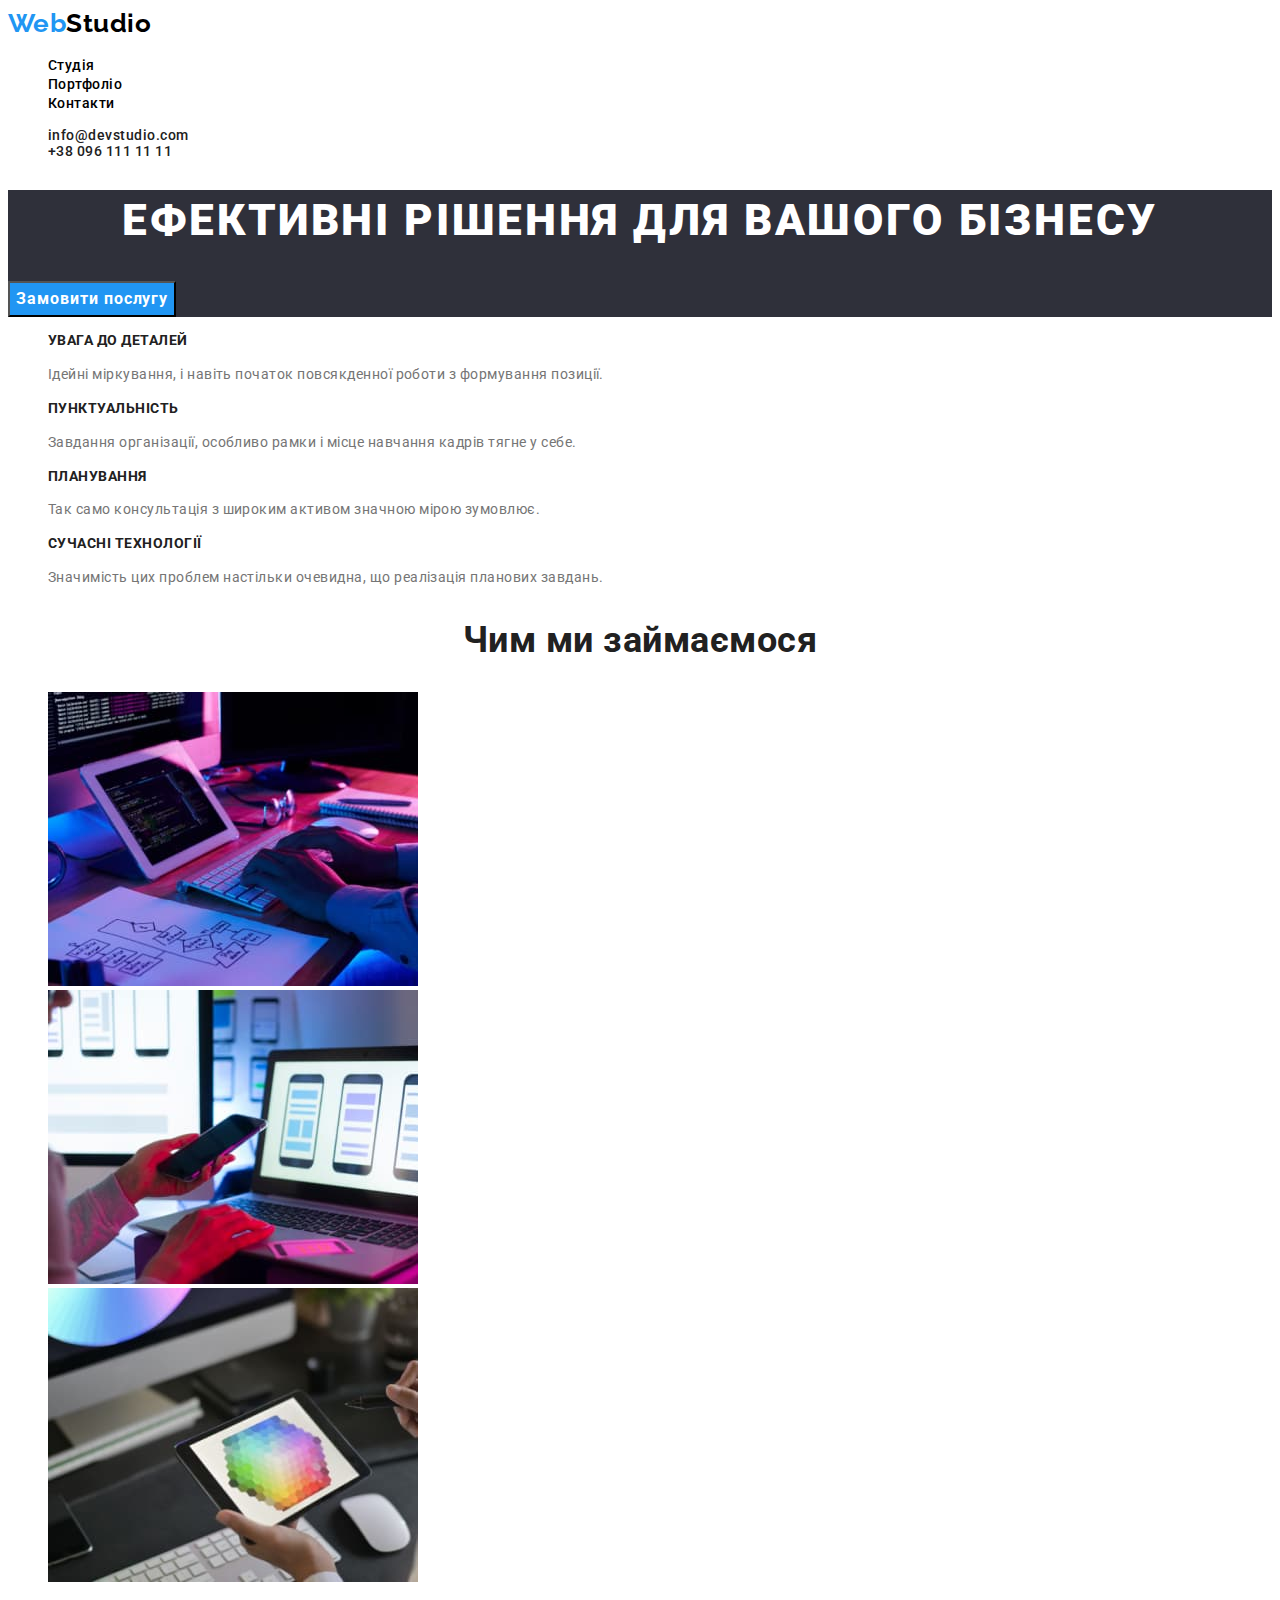
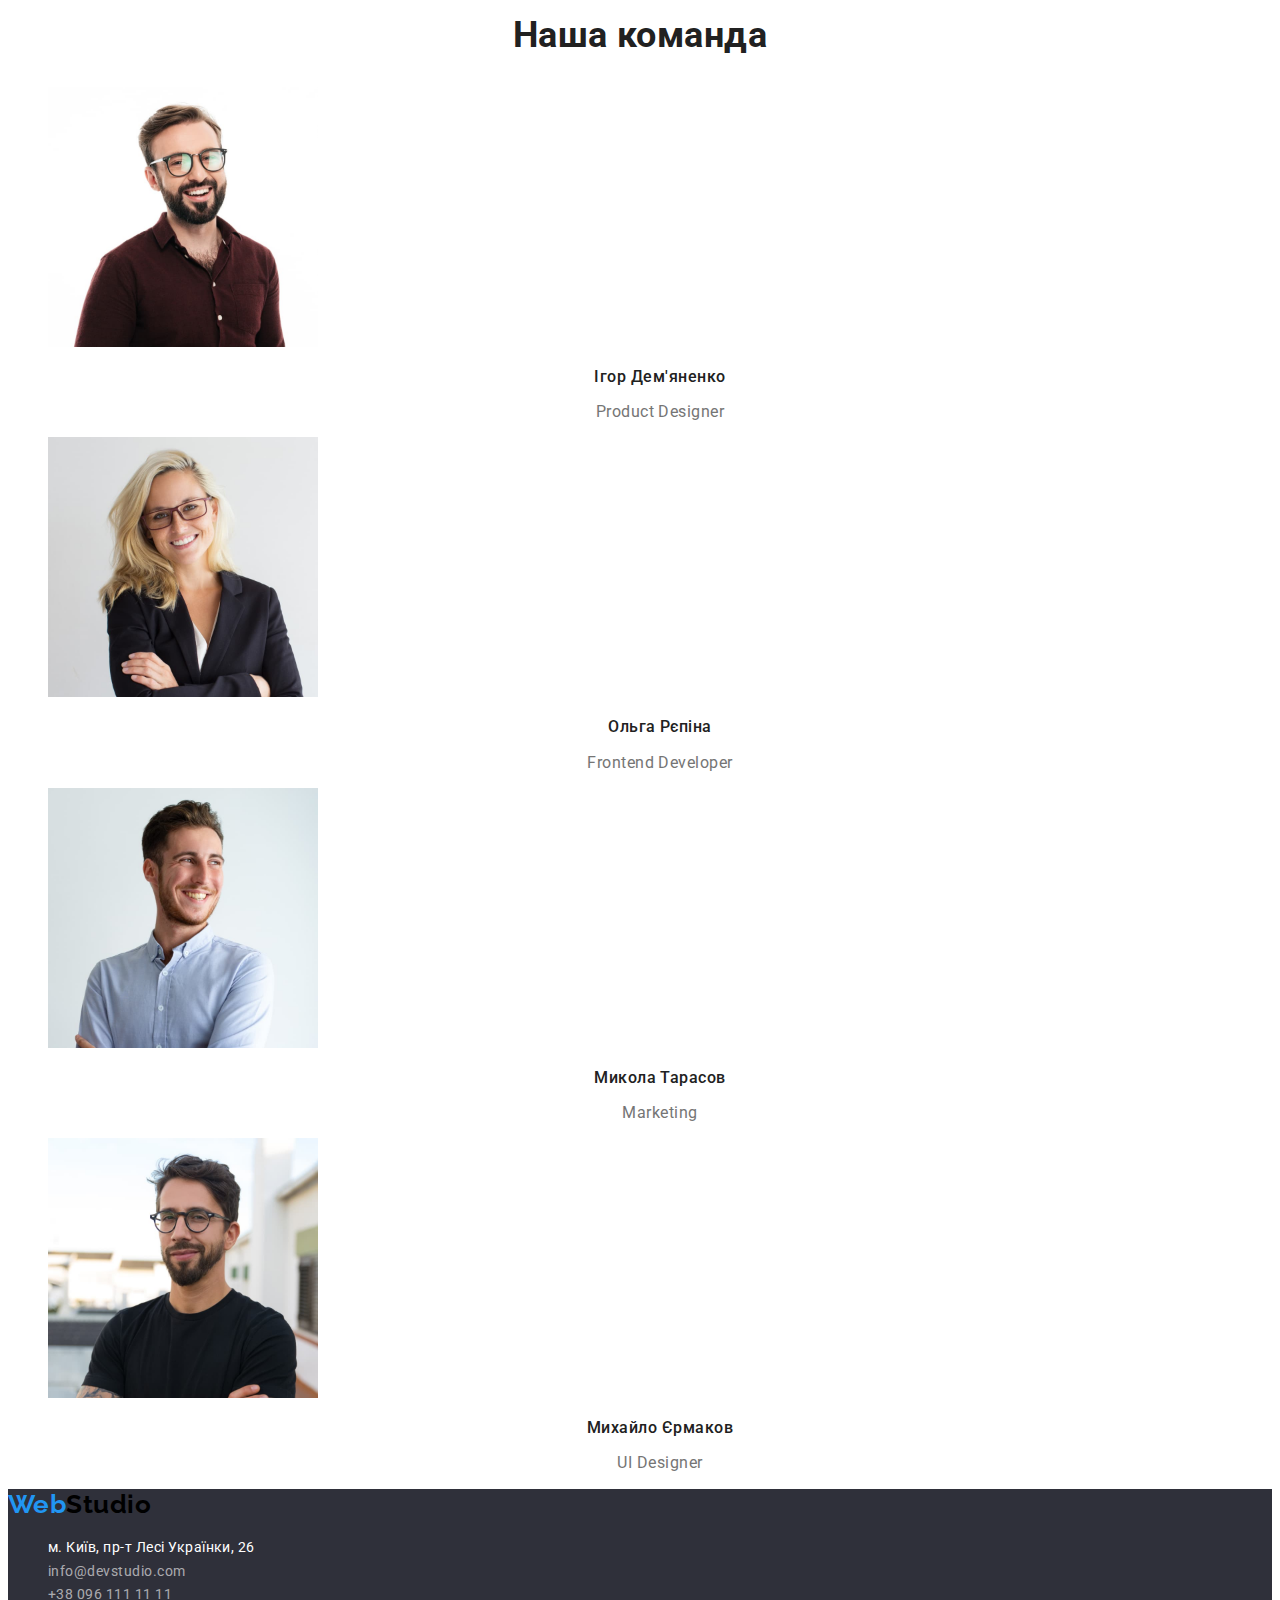
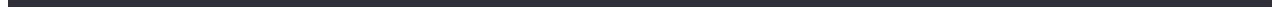
==== index.html @ ead4e6d6 "redaguvav css" ====
<!DOCTYPE html>
<html lang="en">

<head>
  <meta charset="UTF-8" />
  <meta http-equiv="X-UA-Compatible" content="IE=edge" />
  <meta name="viewport" content="width=device-width, initial-scale=1.0" />
  <title>студія</title>
  <link rel="stylesheet" href="styles/styles.css">
  <link href="https://fonts.googleapis.com/css2?family=Raleway:wght@700&family=Roboto:wght@400;500;700;900&display=swap" rel="stylesheet">
</head>

<body>
  <!-- header-->
  <header class="header">
    <a class="Logo" href="index.html"><span class="logospan">Web</span>Studio</a>
    <nav>
      <ul class="nav-list list">
        <li class="link"><a href="#" class="nav-knopky">Студія</a></li>
        <li class="link"><a href="portfolio.html" class="nav-knopky">Портфоліо</a></li>
        <li class="link"><a href="#" class="nav-knopky">Контакти</a></li>
      </ul>
    </nav>
    <ul class="communication list">
      <li ><a href="mailto:info@devstudio.com" class="communication">info@devstudio.com</a></li>
      <li ><a href="tel:+380961111111" class="communication">+38 096 111 11 11</a></li>
    </ul>
  </header>

  <main>
    <!-- hero -->
    <section class="main">
      <h1 class="title">Ефективні рішення для вашого бізнесу</h1>
      <button class="btn-order" type="button">Замовити послугу</button>
    </section>
    <!-- advantage firm-->
    <section class="advantage-section">
      <h2 class="advantage-title">Переваги фірми</h2>
      <ul class="advantage-list list">
        <li>
          <h3 class="advantage-tit">УВАГА ДО ДЕТАЛЕЙ</h3>
          <p class="advantage-text">
            Ідейні міркування, і навіть початок повсякденної роботи з
            формування позиції.
          </p>
        </li>
        <li>
          <h3 class="advantage-tit">ПУНКТУАЛЬНІСТЬ</h3>
          <p class="advantage-text">
            Завдання організації, особливо рамки і місце навчання кадрів тягне
            у себе.
          </p>
        </li>
        <li>
          <h3 class="advantage-tit">ПЛАНУВАННЯ</h3>
          <p class="advantage-text">
            Так само консультація з широким активом значною мірою зумовлює.
          </p>
        </li>
        <li>
          <h3 class="advantage-tit">СУЧАСНІ ТЕХНОЛОГІЇ</h3>
          <p class="advantage-text">
            Значимість цих проблем настільки очевидна, що реалізація планових
            завдань.
          </p>
        </li>
      </ul>
    </section>
    <!-- Whot working -->
    <section class="working-section">
      <h2 class="title-section">Чим ми займаємося</h2>
      <ul class="working-list list">
        <li>
          <img src="./images/box1.jpg" alt="Набор коду на ПК" width="370" />
        </li>
        <li>
          <img src="./images/box2.jpg" alt="Телефон в рукі" width="370" />
        </li>
        <li>
          <img src="./images/box3.jpg" alt="Вибор колору на планшеті" width="370" />
        </li>
      </ul>
    </section>
    <!-- Our team -->
    <section class="team-section">
      <h2 class="title-section">Наша команда</h2>
      <ul class="team-list list">
        <li>
          <img src="images/ihor.jpg" alt="працівник Ігор" width="270" />
          <h3 class="team-title-name">Ігор Дем'яненко</h3>
          <p class="team-post">Product Designer</p>
        </li>
        <li>
          <img src="images/olha.jpg" alt="працівник Ольга" width="270" />
          <h3 class="team-title-name">Ольга Рєпіна</h3>
          <p class="team-post">Frontend Developer</p>
        </li>
        <li>
          <img src="images/mykola.jpg" alt="працівник Микола" width="270" />
          <h3 class="team-title-name">Микола Тарасов</h3>
          <p class="team-post">Marketing</p>
        </li>
        <li>
          <img src="images/mykhailo.jpg" alt="працівник Михайло" width="270" />
          <h3 class="team-title-name">Михайло Єрмаков</h3>
          <p class="team-post">UI Designer</p>
        </li>
      </ul>
    </section>
  </main>
  <!-- footer -->
  <footer class="footer">
    <a class="Logo" href="index.html"><span class="logospan">Web</span>Studio</a>

    <address>
      <ul class="address-list list">
        <li>
          <a class="Address-link" href="https://goo.gl/maps/K1UanMXqAidAnJSs7" target="_blank" rel="noopener noreferrer nofollow">
            м. Київ, пр-т Лесі Українки, 26</a>
        </li>
        <li >
          <a href="mailto:info@devstudio.com" target="_blank" class="communication-footer">info@devstudio.com</a>
        </li>
        <li ><a href="tel:+380961111111" class="communication-footer">+38 096 111 11 11</a></li>
      </ul>
    </address>
  </footer>
</body>

</html>
---- styles/styles.css ----
/* :root{  --pri-text-color: #212121 } 
.main{ background-color: var(--pri-text-color)} */

:root {
    --primary-text-color: #212121;
    --focus-text-color: #2196F3;
    --other-text-color: #FFFFFF;
    --logo-text-color: #000000;
    --advantage-text-color: #757575;
}

body {
    font-family: 'Roboto', sans-serif;
    font-style: normal;
    letter-spacing: 0.03em;
    color: var(--primary-text-color);
    background-color: #ffffff;
    
  
}

a{text-decoration: none;}
address{list-style-type:none;
    text-decoration: none;}

.Logo {
    font-family: 'Raleway', sans-serif;
    font-weight: 700;
    font-size: 26px;
    line-height: 1.2;
    color: var(--logo-text-color)
}

.logospan {
    color: var(--focus-text-color);
}

.list{list-style-type:none;  }

.nav-knopky { 
    color: var(--logo-text-color);
    font-weight: 500;
    font-size: 14px;
    line-height: 1.14;
    }
.communication { color: var(--primary-text-color);
    font-weight: 500;
    font-size: 14px;
    line-height: 1.14;
}



.link :hover,
.link :focus {
    color: var(--focus-text-color);
}

.main {
    background: #2F303A
}

.title {
    font-weight: 900;
    font-size: 44px;
    line-height: 1.4;
    text-align: center;
    letter-spacing: 0.06em;
    text-transform: uppercase;
    color: var(--other-text-color)
}

.btn-order { font-family: 'Roboto', sans-serif;
    background-color: var(--focus-text-color);
    font-weight: 700;
    font-size: 16px;
    line-height: 1.9;
    letter-spacing: 0.06em;
    color: var(--other-text-color);
}

.advantage-title {
    position: absolute;
    white-space: nowrap;
    width: 1px;
    height: 1px;
    overflow: hidden;
    border: 0;
    padding: 0;
    clip: rect(0 0 0 0);
    clip-path: inset(50%);
    margin: -1px;
}

.advantage-tit {
    font-weight: 700;
    font-size: 14px;
    line-height: 1.14;
    text-transform: uppercase;
}

.advantage-text {
    
    font-size: 14px;
    line-height: 1.7;
    color: var(--advantage-text-color)
}

.title-section {
    font-weight: 700;
    font-size: 36px;
    line-height: 1.16;
    text-align: center;
}

.team-title-name {
    font-weight: 500;
    font-size: 16px;
    line-height: 1.2;
    text-align: center;
}

.team-post {
    
    font-size: 16px;
    line-height: 1.2;
    text-align: center;
    color: var(--advantage-text-color);
}

.footer {
    background: #2F303A
}

.Address-link {
    font-style: normal;
    font-size: 14px;
    line-height: 1.7;
    color: var(--other-text-color);
}

.communication-footer {
    font-style: normal;
    font-size: 14px;
    line-height: 1.7;
    color: rgba(255, 255, 255, 0.6);
}

/* Portfolio */

.title-galety {
    position: absolute;
    white-space: nowrap;
    width: 1px;
    height: 1px;
    overflow: hidden;
    border: 0;
    padding: 0;
    clip: rect(0 0 0 0);
    clip-path: inset(50%);
    margin: -1px;
}

.bnt-portfolio {
    font-weight: 500;
    font-size: 16px;
    line-height: 1.6;
    color: var(--primary-text-color)
}

.bnt-link :hover,
.bnt-link :focus,
.bnt-link :active {
    background-color: var(--focus-text-color);
    color: var(--other-text-color);
}

.title-portfolio {
    font-weight: 700;
    font-size: 18px;
    line-height: 2;
    letter-spacing: 0.06em;
    color: var(--primary-text-color);
}

.text-portfolio {
    
    font-size: 16px;
    line-height: 1.9;
    color: var(--advantage-text-color);
}
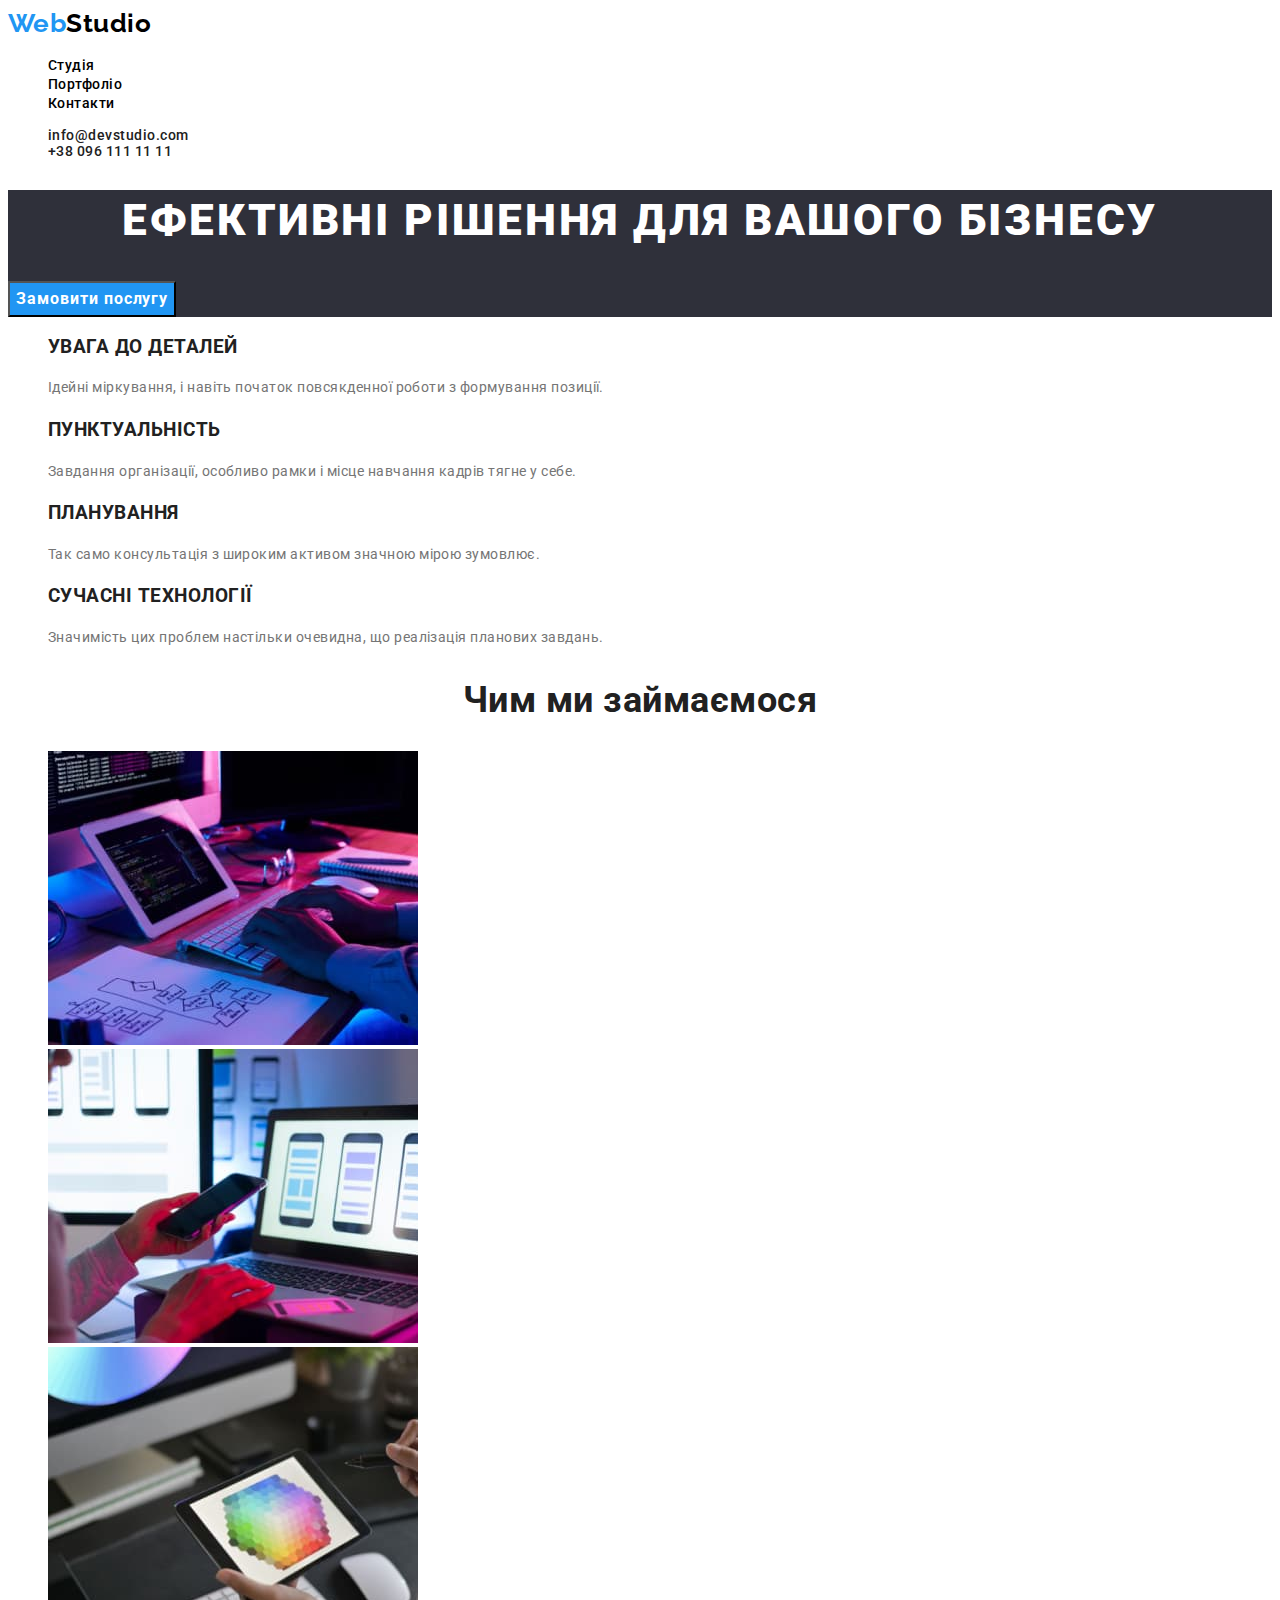
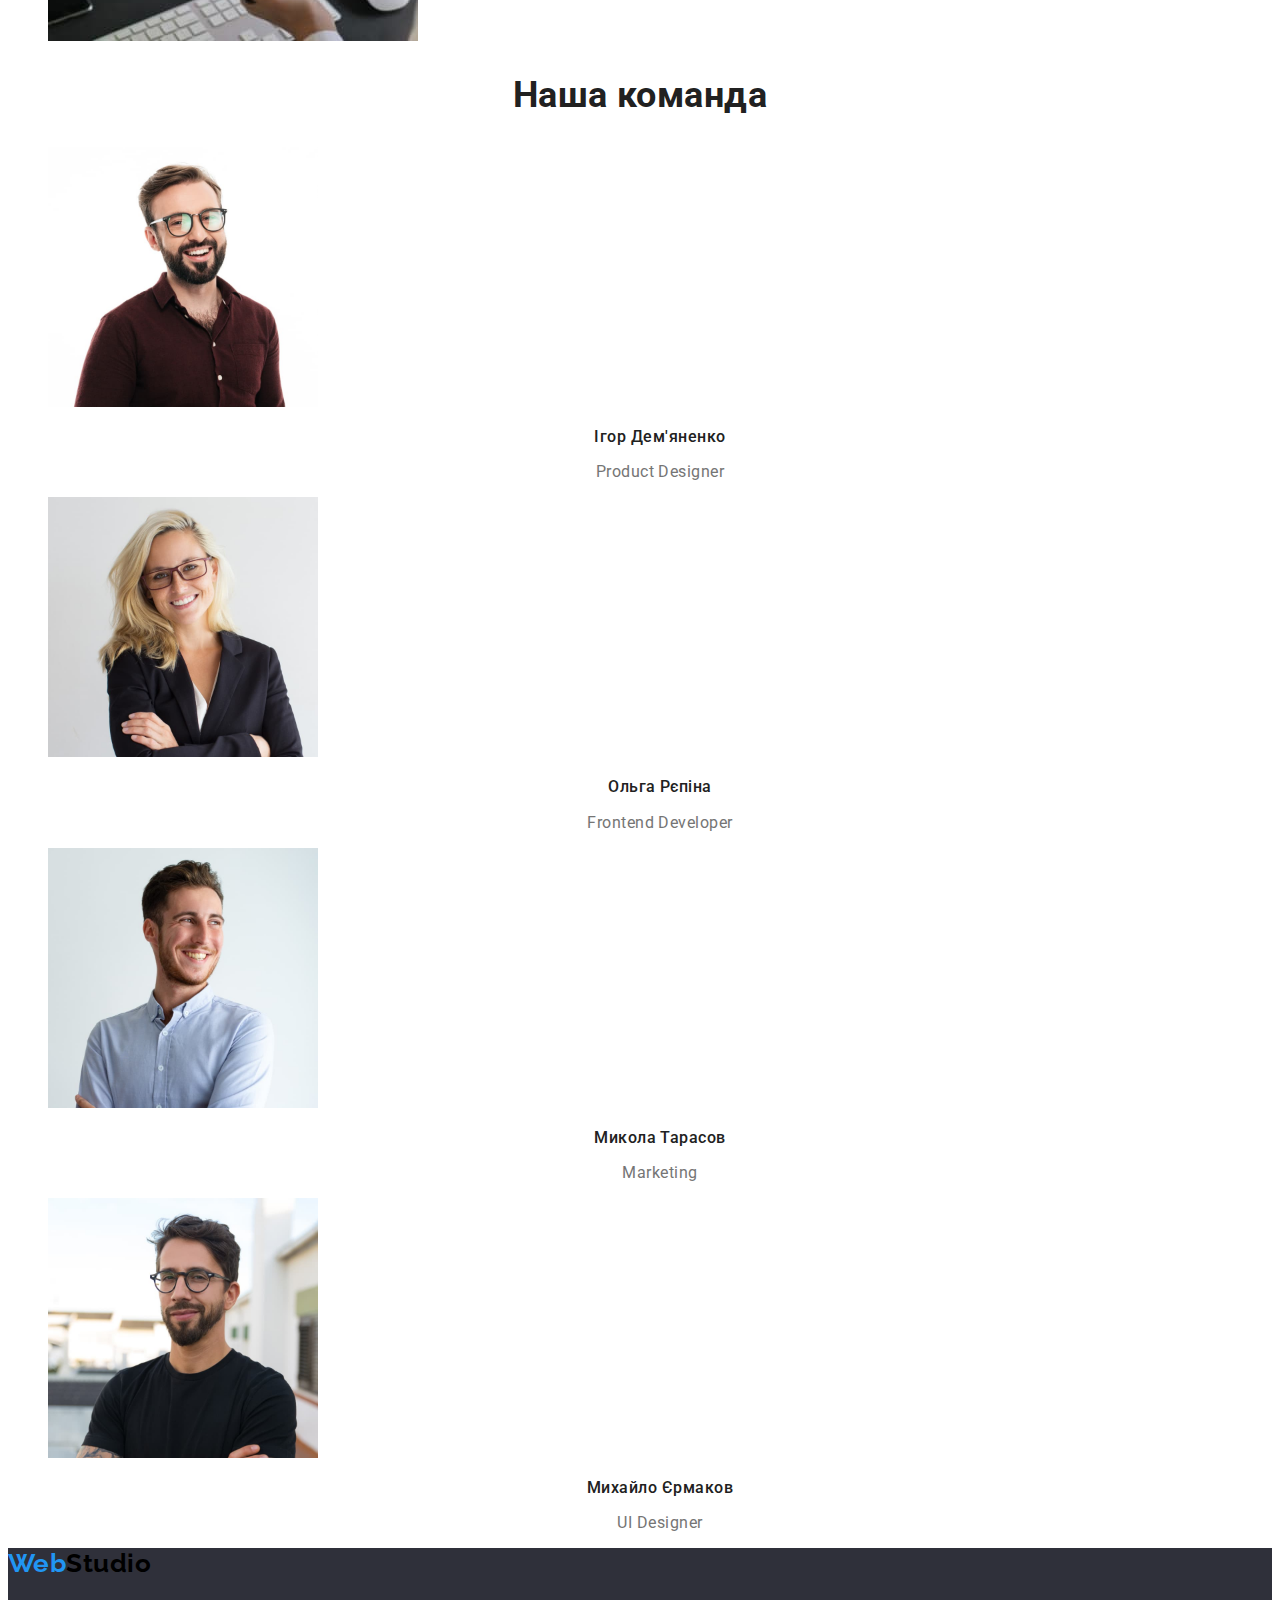
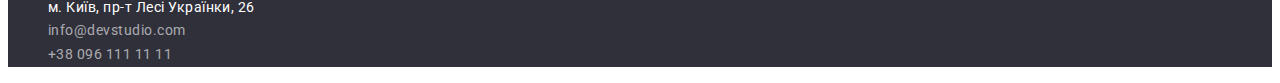
==== commit 7ccaa9d7: "redahuvav class" ====
--- a/index.html
+++ b/index.html
@@ -38,27 +38,27 @@
       <h2 class="advantage-title">Переваги фірми</h2>
       <ul class="advantage-list list">
         <li>
-          <h3 class="advantage-tit">УВАГА ДО ДЕТАЛЕЙ</h3>
+          <h3 class="advantage-title-two">УВАГА ДО ДЕТАЛЕЙ</h3>
           <p class="advantage-text">
             Ідейні міркування, і навіть початок повсякденної роботи з
             формування позиції.
           </p>
         </li>
         <li>
-          <h3 class="advantage-tit">ПУНКТУАЛЬНІСТЬ</h3>
+          <h3 class="advantage-title-two">ПУНКТУАЛЬНІСТЬ</h3>
           <p class="advantage-text">
             Завдання організації, особливо рамки і місце навчання кадрів тягне
             у себе.
           </p>
         </li>
         <li>
-          <h3 class="advantage-tit">ПЛАНУВАННЯ</h3>
+          <h3 class="advantage-title-two">ПЛАНУВАННЯ</h3>
           <p class="advantage-text">
             Так само консультація з широким активом значною мірою зумовлює.
           </p>
         </li>
         <li>
-          <h3 class="advantage-tit">СУЧАСНІ ТЕХНОЛОГІЇ</h3>
+          <h3 class="advantage-title-two">СУЧАСНІ ТЕХНОЛОГІЇ</h3>
           <p class="advantage-text">
             Значимість цих проблем настільки очевидна, що реалізація планових
             завдань.
--- a/styles/styles.css
+++ b/styles/styles.css
@@ -92,7 +92,7 @@
     margin: -1px;
 }
 
-.advantage-tit {
+.aadvantage-title-two {
     font-weight: 700;
     font-size: 14px;
     line-height: 1.14;
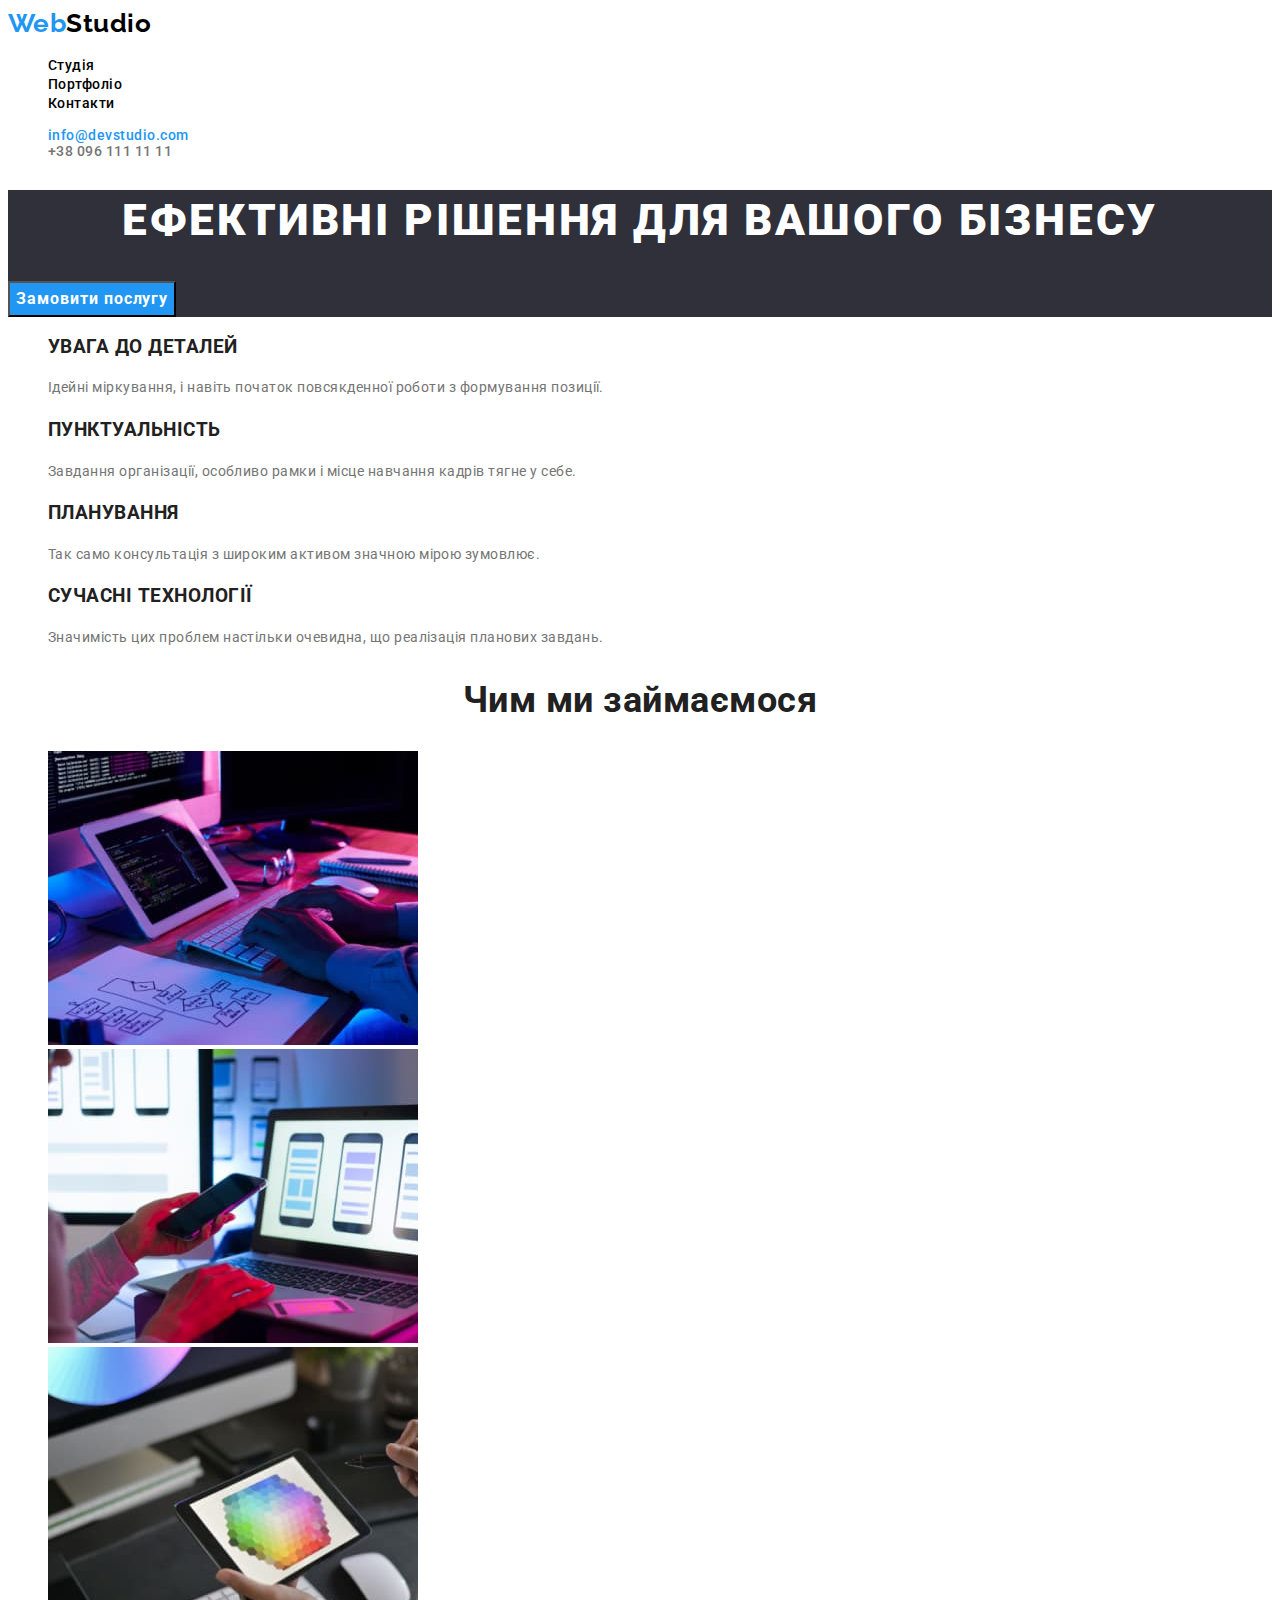
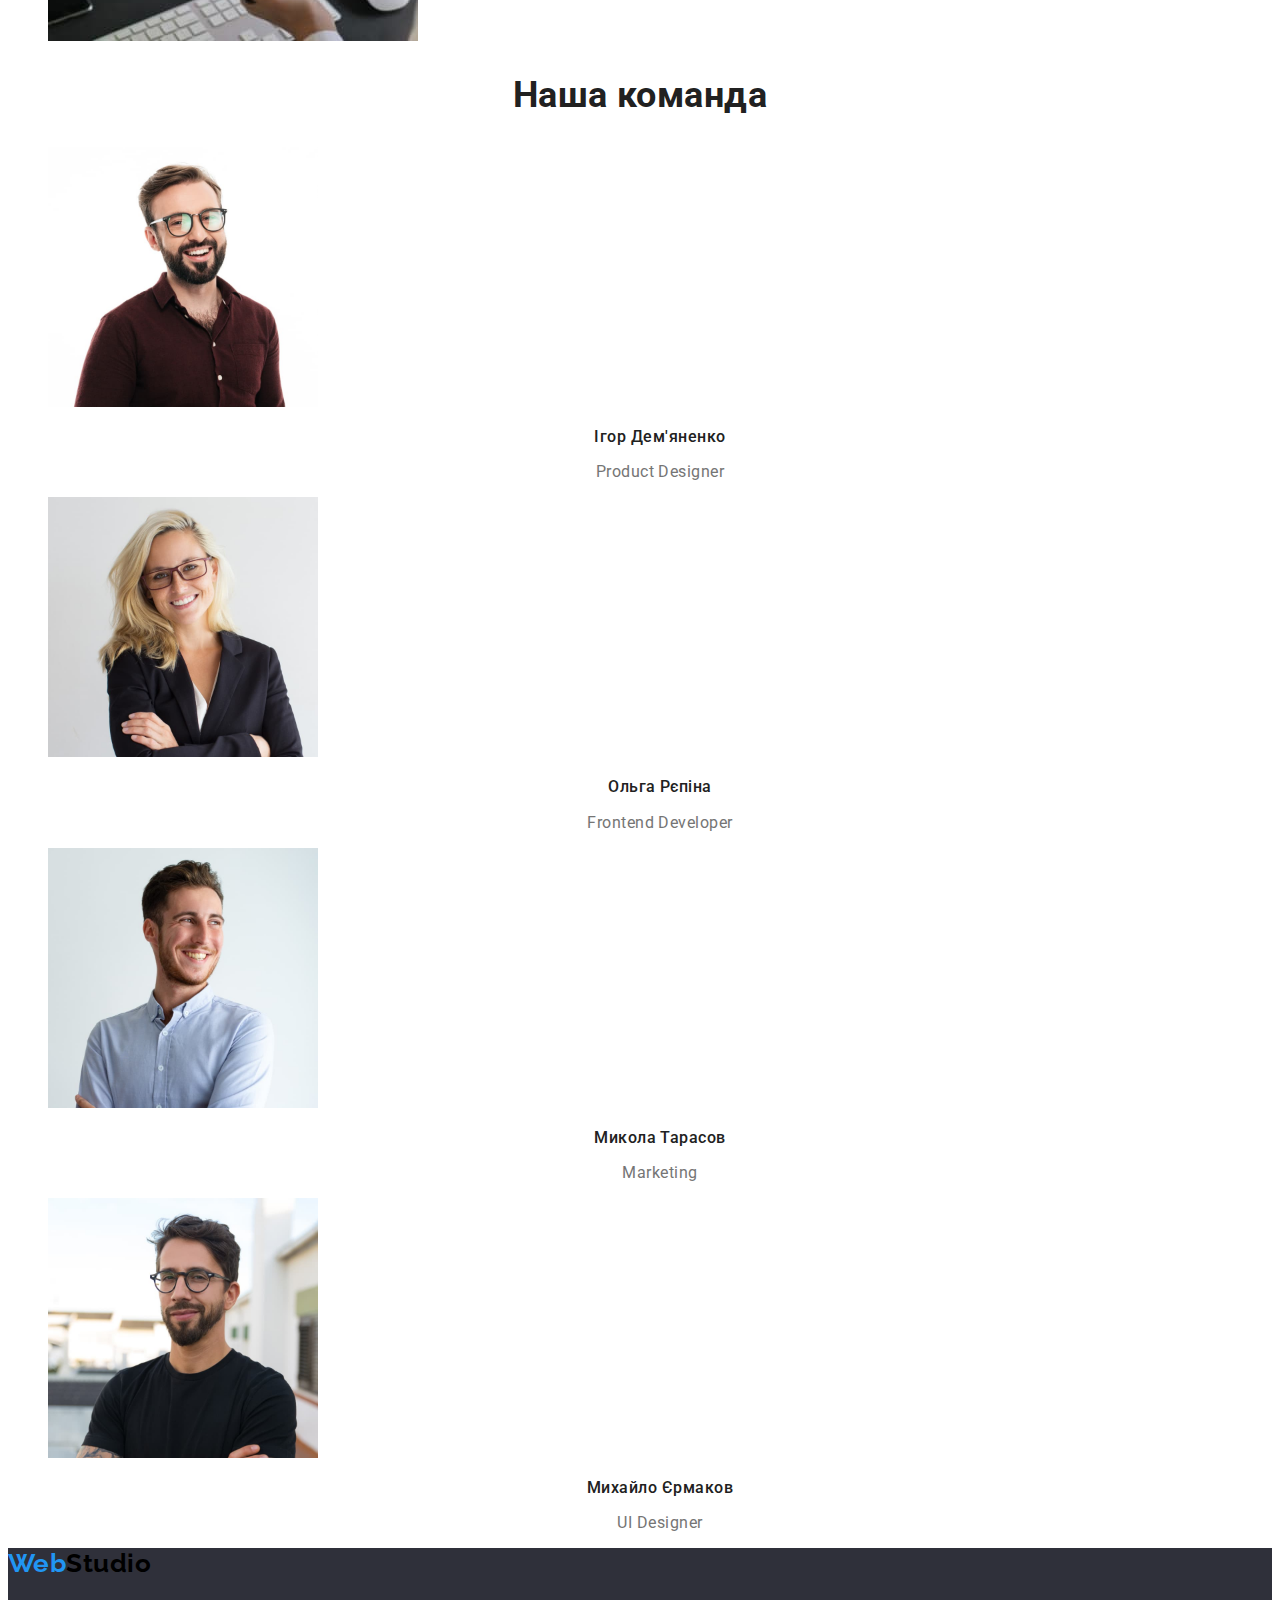
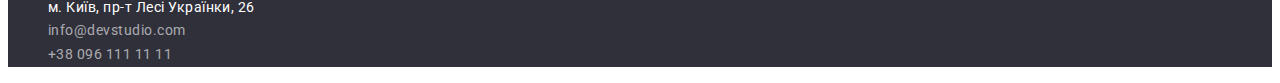
==== commit 608d1d77: "zniny v meil i telefoni" ====
--- a/index.html
+++ b/index.html
@@ -22,8 +22,8 @@
       </ul>
     </nav>
     <ul class="communication list">
-      <li ><a href="mailto:info@devstudio.com" class="communication">info@devstudio.com</a></li>
-      <li ><a href="tel:+380961111111" class="communication">+38 096 111 11 11</a></li>
+      <li ><a href="mailto:info@devstudio.com" class="communication communication-mail">info@devstudio.com</a></li>
+      <li ><a href="tel:+380961111111" class="communication communication-tel">+38 096 111 11 11</a></li>
     </ul>
   </header>
 
--- a/styles/styles.css
+++ b/styles/styles.css
@@ -43,16 +43,18 @@
     font-size: 14px;
     line-height: 1.14;
     }
+
 .communication { color: var(--primary-text-color);
     font-weight: 500;
     font-size: 14px;
     line-height: 1.14;
 }
-
+.communication-mail{color: var(--focus-text-color);}
+.communication-tel{color: var(--advantage-text-color);}
 
 
 .link :hover,
-.link :focus {
+.link :focus{
     color: var(--focus-text-color);
 }
 
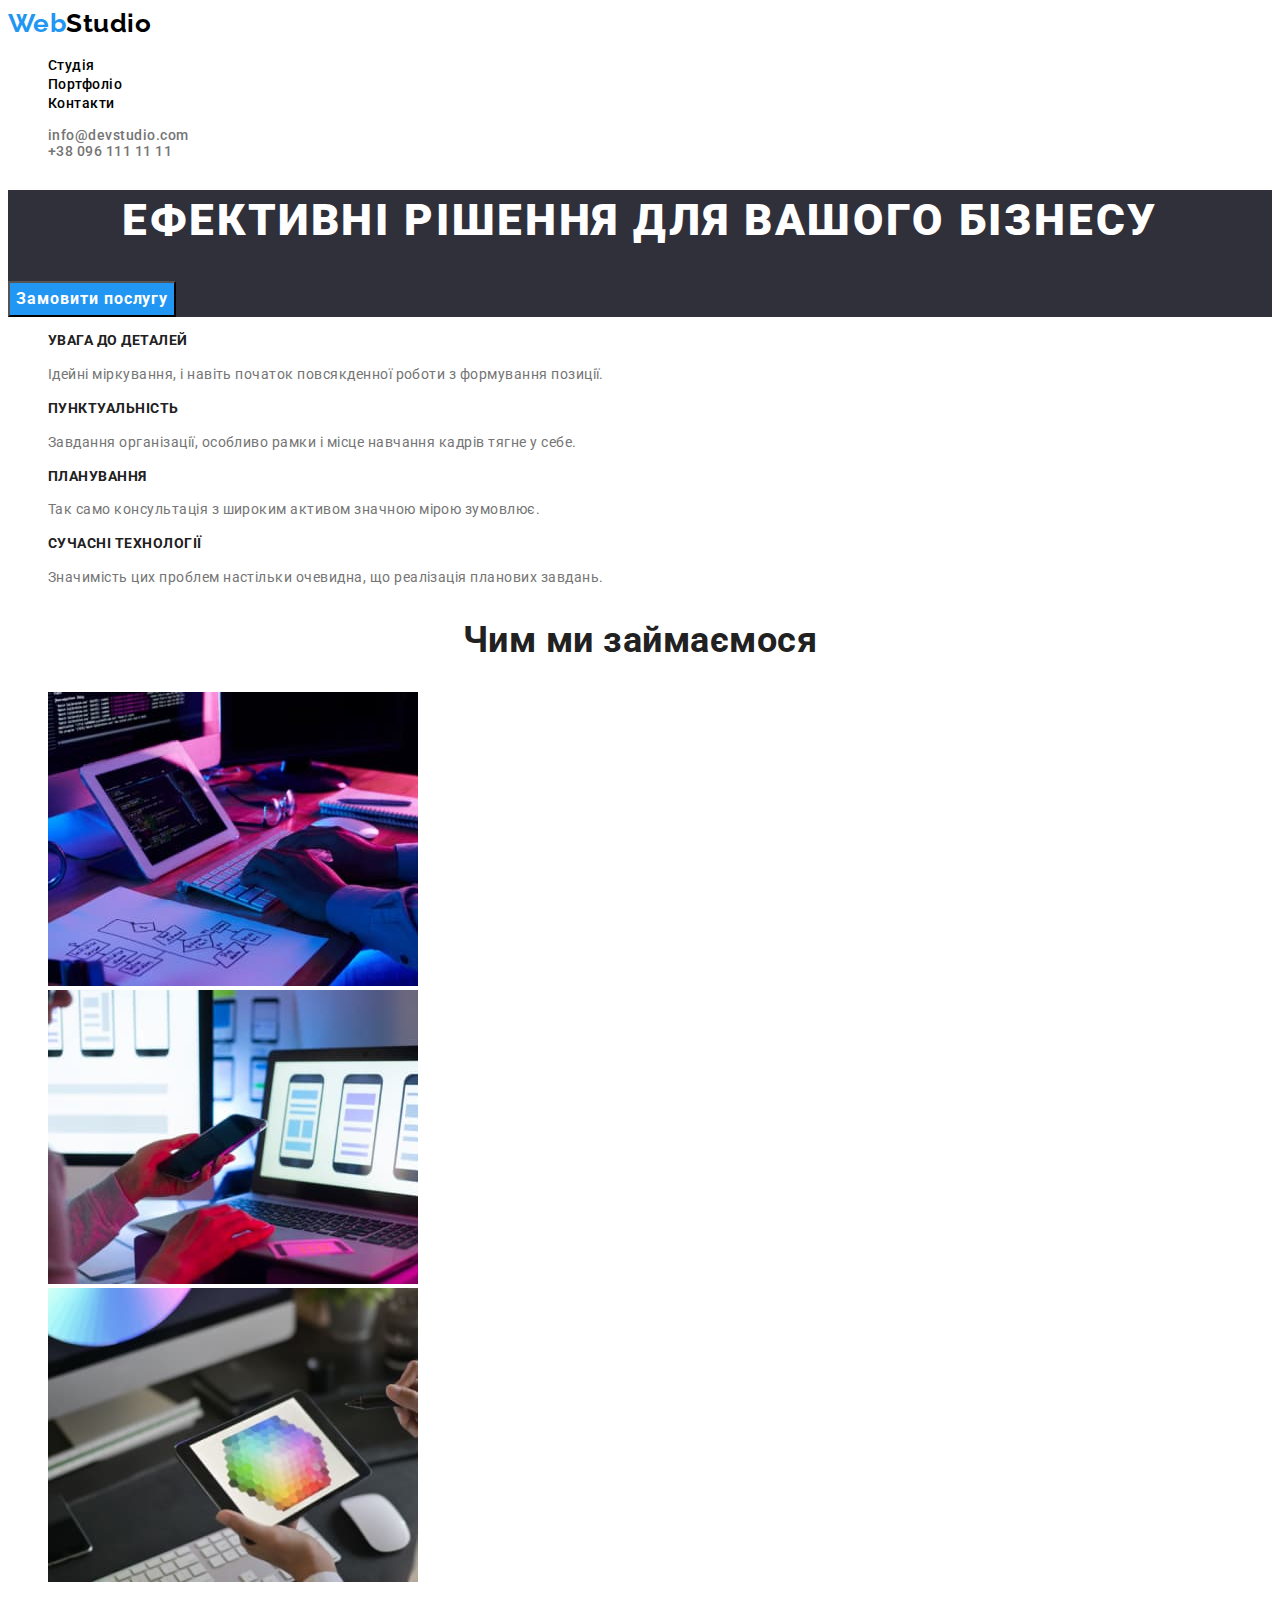
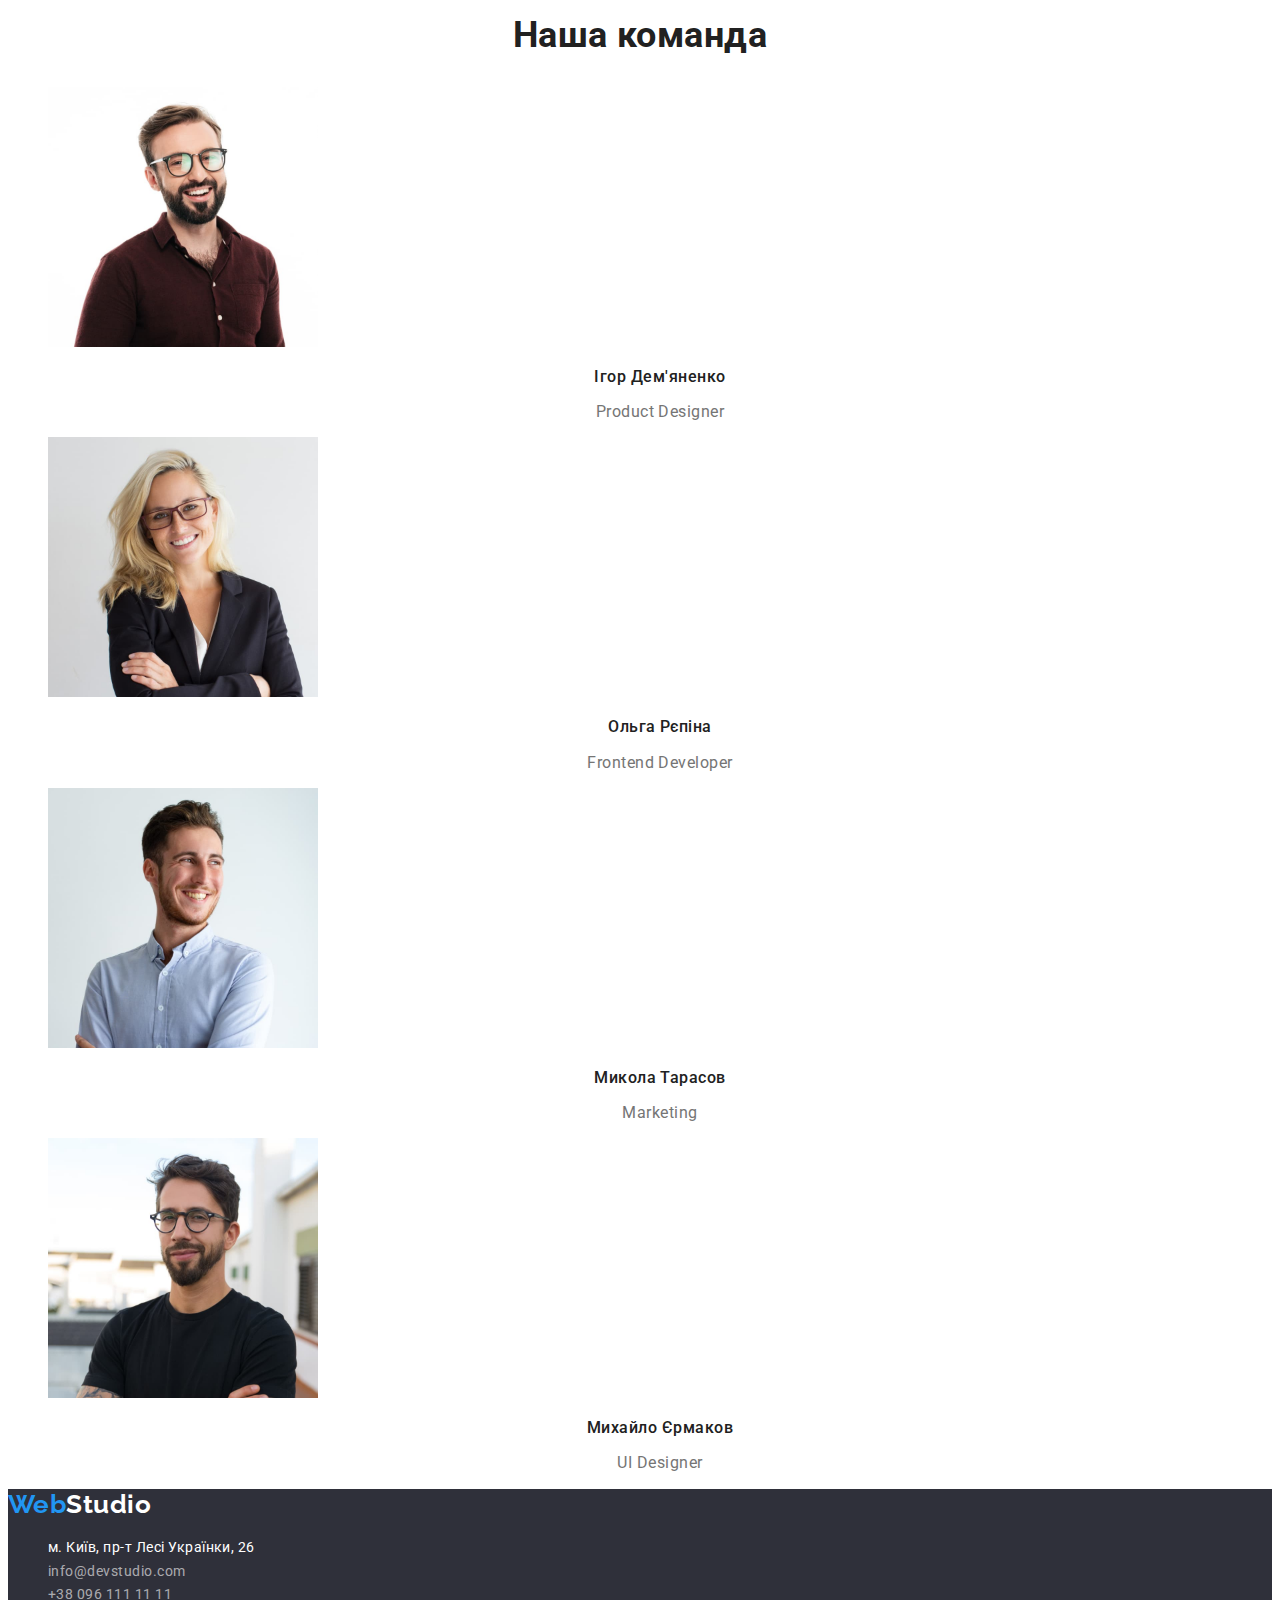
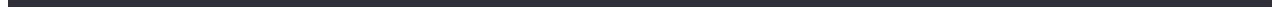
==== commit d55df25d: "vnis zminy d nav s footer" ====
--- a/index.html
+++ b/index.html
@@ -16,14 +16,14 @@
     <a class="Logo" href="index.html"><span class="logospan">Web</span>Studio</a>
     <nav>
       <ul class="nav-list list">
-        <li class="link"><a href="#" class="nav-knopky">Студія</a></li>
+        <li class="link"><a href="index.html" class="nav-knopky">Студія</a></li>
         <li class="link"><a href="portfolio.html" class="nav-knopky">Портфоліо</a></li>
         <li class="link"><a href="#" class="nav-knopky">Контакти</a></li>
       </ul>
     </nav>
     <ul class="communication list">
-      <li ><a href="mailto:info@devstudio.com" class="communication communication-mail">info@devstudio.com</a></li>
-      <li ><a href="tel:+380961111111" class="communication communication-tel">+38 096 111 11 11</a></li>
+      <li class="link"><a href="mailto:info@devstudio.com" class="communication communication-mail">info@devstudio.com</a></li>
+      <li class="link"><a href="tel:+380961111111" class="communication communication-tel">+38 096 111 11 11</a></li>
     </ul>
   </header>
 
@@ -110,7 +110,7 @@
   </main>
   <!-- footer -->
   <footer class="footer">
-    <a class="Logo" href="index.html"><span class="logospan">Web</span>Studio</a>
+    <a class="Logo logospan-footer" href="index.html"><span class="logospan">Web</span>Studio</a>
 
     <address>
       <ul class="address-list list">
--- a/styles/styles.css
+++ b/styles/styles.css
@@ -30,12 +30,14 @@
     line-height: 1.2;
     color: var(--logo-text-color)
 }
+.logospan-footer{color: var(--other-text-color);}
 
 .logospan {
     color: var(--focus-text-color);
 }
 
 .list{list-style-type:none;  }
+
 
 .nav-knopky { 
     color: var(--logo-text-color);
@@ -49,8 +51,8 @@
     font-size: 14px;
     line-height: 1.14;
 }
-.communication-mail{color: var(--focus-text-color);}
-.communication-tel{color: var(--advantage-text-color);}
+.communication-mail,.communication-tel{color: var(--advantage-text-color)}
+
 
 
 .link :hover,
@@ -94,7 +96,8 @@
     margin: -1px;
 }
 
-.aadvantage-title-two {
+.advantage-title-two {font-family: 'Roboto';
+    font-style: normal;
     font-weight: 700;
     font-size: 14px;
     line-height: 1.14;
@@ -163,7 +166,8 @@
     margin: -1px;
 }
 
-.bnt-portfolio {
+.bnt-portfolio {font-family: 'Roboto';
+    font-style: normal;
     font-weight: 500;
     font-size: 16px;
     line-height: 1.6;
@@ -190,4 +194,5 @@
     font-size: 16px;
     line-height: 1.9;
     color: var(--advantage-text-color);
-}+}
+.communication-footer:hover,.communication-footer:focus,.Address-link:hover,.Address-link:focus {color: var(--focus-text-color);}
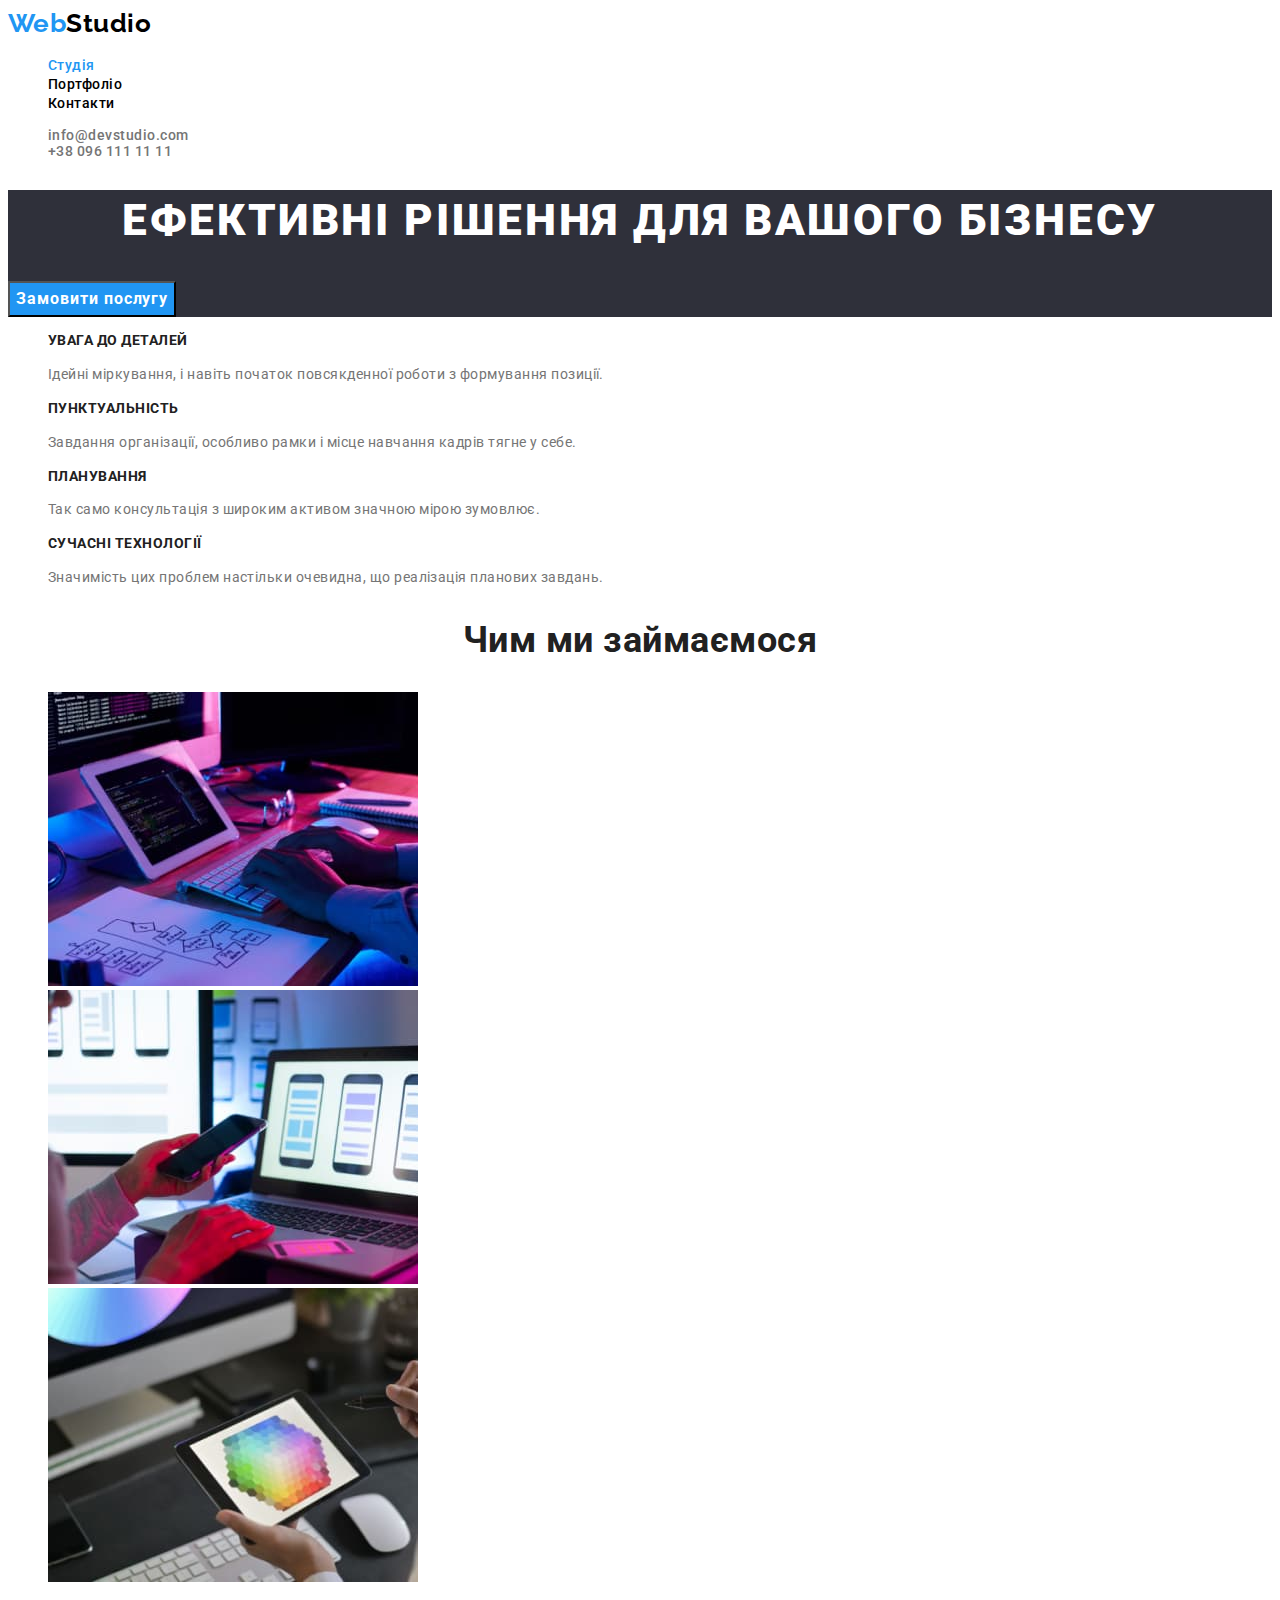
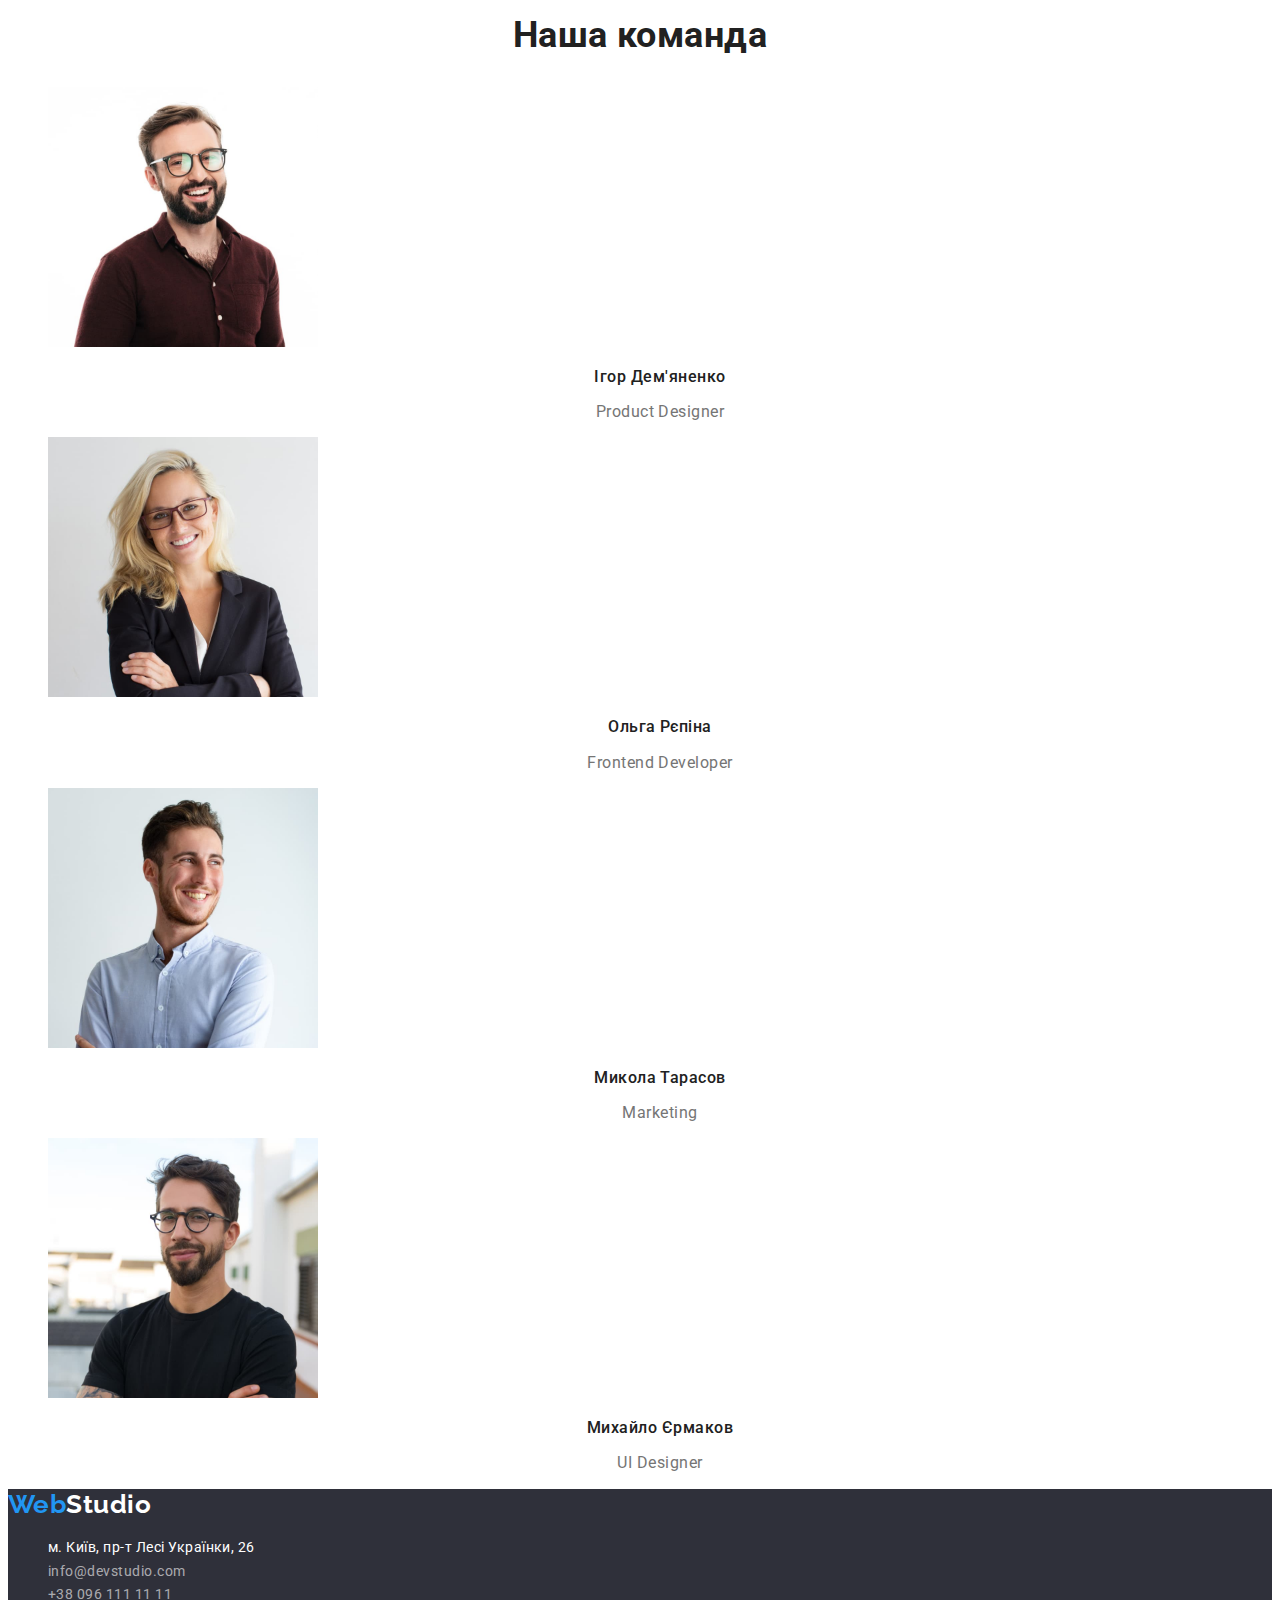
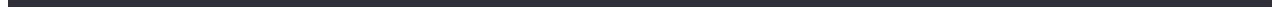
==== commit 3bb205bb: "color knopok" ====
--- a/index.html
+++ b/index.html
@@ -16,9 +16,9 @@
     <a class="Logo" href="index.html"><span class="logospan">Web</span>Studio</a>
     <nav>
       <ul class="nav-list list">
-        <li class="link"><a href="index.html" class="nav-knopky">Студія</a></li>
-        <li class="link"><a href="portfolio.html" class="nav-knopky">Портфоліо</a></li>
-        <li class="link"><a href="#" class="nav-knopky">Контакти</a></li>
+        <li class="link"><a href="index.html" class="nav-knopky activ corrent">Студія</a></li>
+        <li class="link"><a href="portfolio.html" class="nav-knopky ">Портфоліо</a></li>
+        <li class="link"><a href="#" class="nav-knopky ">Контакти</a></li>
       </ul>
     </nav>
     <ul class="communication list">
--- a/styles/styles.css
+++ b/styles/styles.css
@@ -38,7 +38,7 @@
 
 .list{list-style-type:none;  }
 
-
+.activ.corrent{color: var(--focus-text-color);}
 .nav-knopky { 
     color: var(--logo-text-color);
     font-weight: 500;
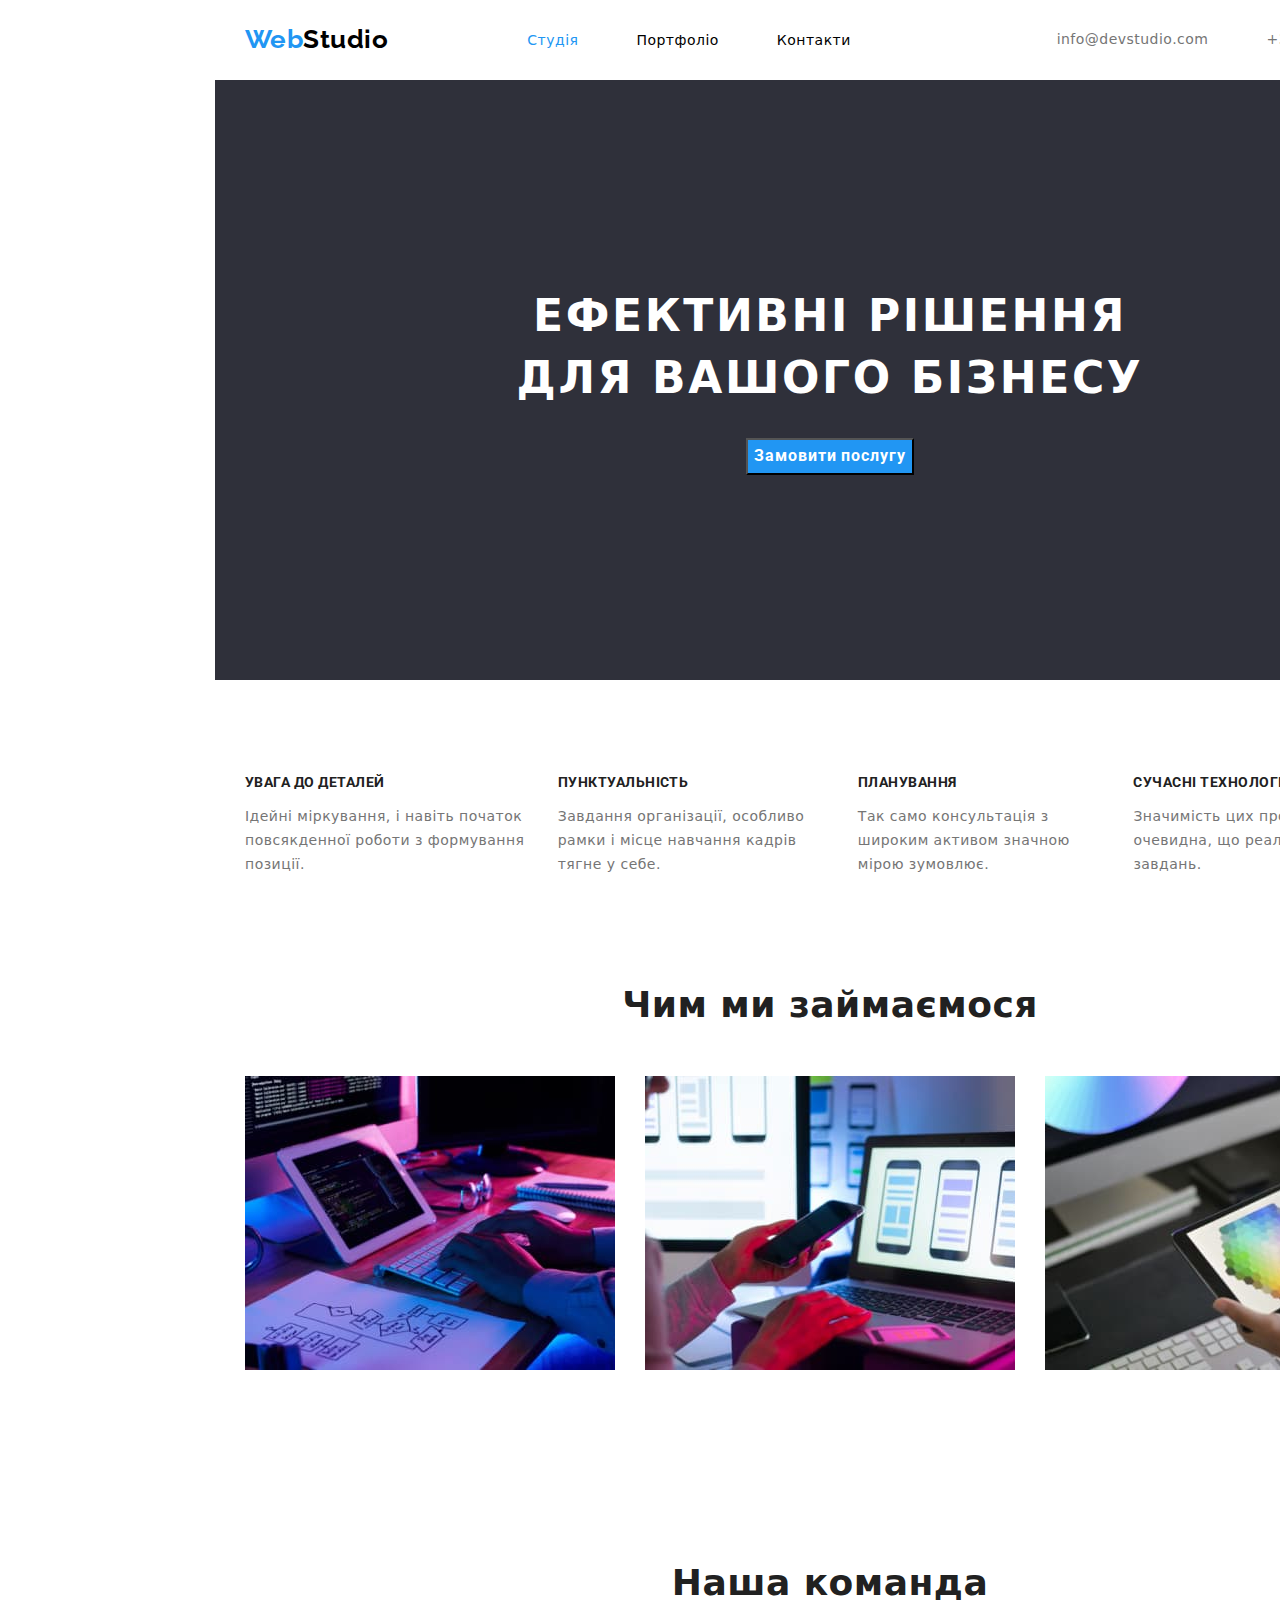
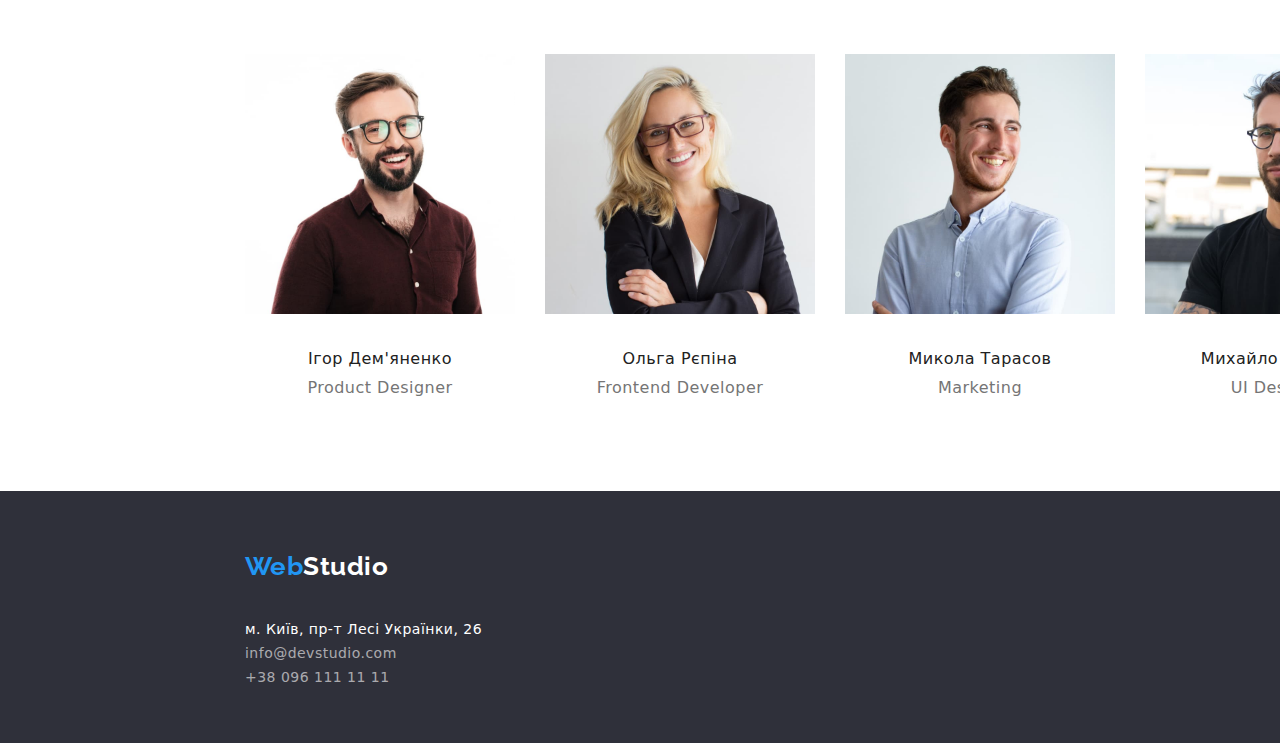
==== commit 304bd4c5: "zrobyv flex box elementy" ====
--- a/index.html
+++ b/index.html
@@ -7,57 +7,64 @@
   <meta name="viewport" content="width=device-width, initial-scale=1.0" />
   <title>студія</title>
   <link rel="stylesheet" href="styles/styles.css">
+  <link rel="stylesheet" href="./styles/marmalaiz.css">
   <link href="https://fonts.googleapis.com/css2?family=Raleway:wght@700&family=Roboto:wght@400;500;700;900&display=swap" rel="stylesheet">
 </head>
 
 <body>
   <!-- header-->
   <header class="header">
-    <a class="Logo" href="index.html"><span class="logospan">Web</span>Studio</a>
-    <nav>
-      <ul class="nav-list list">
-        <li class="link"><a href="index.html" class="nav-knopky activ corrent">Студія</a></li>
-        <li class="link"><a href="portfolio.html" class="nav-knopky ">Портфоліо</a></li>
-        <li class="link"><a href="#" class="nav-knopky ">Контакти</a></li>
-      </ul>
-    </nav>
-    <ul class="communication list">
-      <li class="link"><a href="mailto:info@devstudio.com" class="communication communication-mail">info@devstudio.com</a></li>
-      <li class="link"><a href="tel:+380961111111" class="communication communication-tel">+38 096 111 11 11</a></li>
-    </ul>
+    <div class="conteiner">
+      <div class="conteiner-header">
+        <a class="Logo" href="index.html"><span class="logospan">Web</span>Studio</a>
+        <nav>
+          <ul class="nav-list list">
+            <li class="link"><a href="index.html" class="nav-knopky activ corrent">Студія</a></li>
+            <li class="link"><a href="portfolio.html" class="nav-knopky ">Портфоліо</a></li>
+            <li class="link"><a href="#" class="nav-knopky ">Контакти</a></li>
+          </ul>
+        </nav>
+        <ul class="communication list kontakt-list">
+          <li class="link"><a href="mailto:info@devstudio.com" class="communication communication-mail">info@devstudio.com</a></li>
+          <li class="link"><a href="tel:+380961111111" class="communication communication-tel">+38 096 111 11 11</a></li>
+        </ul></div>  
+      </div>
+  
   </header>
 
   <main>
     <!-- hero -->
-    <section class="main">
-      <h1 class="title">Ефективні рішення для вашого бізнесу</h1>
-      <button class="btn-order" type="button">Замовити послугу</button>
+    <section class="conteiner main">
+      <div class=" hero"> 
+         <h1 class="title">Ефективні рішення для вашого бізнесу</h1>
+        <button class="btn-order" type="button">Замовити послугу</button></div>
+    
     </section>
     <!-- advantage firm-->
-    <section class="advantage-section">
+    <section class="conteiner advantage-section">
       <h2 class="advantage-title">Переваги фірми</h2>
       <ul class="advantage-list list">
-        <li>
+        <li class="advantage-list-item">
           <h3 class="advantage-title-two">УВАГА ДО ДЕТАЛЕЙ</h3>
           <p class="advantage-text">
             Ідейні міркування, і навіть початок повсякденної роботи з
             формування позиції.
           </p>
         </li>
-        <li>
+        <li class="advantage-list-item">
           <h3 class="advantage-title-two">ПУНКТУАЛЬНІСТЬ</h3>
           <p class="advantage-text">
             Завдання організації, особливо рамки і місце навчання кадрів тягне
             у себе.
           </p>
         </li>
-        <li>
+        <li class="advantage-list-item">
           <h3 class="advantage-title-two">ПЛАНУВАННЯ</h3>
           <p class="advantage-text">
             Так само консультація з широким активом значною мірою зумовлює.
           </p>
         </li>
-        <li>
+        <li class="advantage-list-item">
           <h3 class="advantage-title-two">СУЧАСНІ ТЕХНОЛОГІЇ</h3>
           <p class="advantage-text">
             Значимість цих проблем настільки очевидна, що реалізація планових
@@ -67,40 +74,40 @@
       </ul>
     </section>
     <!-- Whot working -->
-    <section class="working-section">
+    <section class="conteiner">
       <h2 class="title-section">Чим ми займаємося</h2>
       <ul class="working-list list">
-        <li>
+        <li class="working-list-item">
           <img src="./images/box1.jpg" alt="Набор коду на ПК" width="370" />
         </li>
-        <li>
+        <li class="working-list-item">
           <img src="./images/box2.jpg" alt="Телефон в рукі" width="370" />
         </li>
-        <li>
+        <li class="working-list-item">
           <img src="./images/box3.jpg" alt="Вибор колору на планшеті" width="370" />
         </li>
       </ul>
     </section>
     <!-- Our team -->
-    <section class="team-section">
+    <section class="conteiner">
       <h2 class="title-section">Наша команда</h2>
       <ul class="team-list list">
-        <li>
+        <li class="team-list-icon">
           <img src="images/ihor.jpg" alt="працівник Ігор" width="270" />
           <h3 class="team-title-name">Ігор Дем'яненко</h3>
           <p class="team-post">Product Designer</p>
         </li>
-        <li>
+        <li class="team-list-icon">
           <img src="images/olha.jpg" alt="працівник Ольга" width="270" />
           <h3 class="team-title-name">Ольга Рєпіна</h3>
           <p class="team-post">Frontend Developer</p>
         </li>
-        <li>
+        <li class="team-list-icon">
           <img src="images/mykola.jpg" alt="працівник Микола" width="270" />
           <h3 class="team-title-name">Микола Тарасов</h3>
           <p class="team-post">Marketing</p>
         </li>
-        <li>
+        <li class="team-list-icon">
           <img src="images/mykhailo.jpg" alt="працівник Михайло" width="270" />
           <h3 class="team-title-name">Михайло Єрмаков</h3>
           <p class="team-post">UI Designer</p>
@@ -110,20 +117,22 @@
   </main>
   <!-- footer -->
   <footer class="footer">
-    <a class="Logo logospan-footer" href="index.html"><span class="logospan">Web</span>Studio</a>
+    <div class="conteiner">
+      <div class="logo-wraper"><a class="Logo logospan-footer" href="index.html"><span class="logospan">Web</span>Studio</a></div>
 
-    <address>
-      <ul class="address-list list">
-        <li>
-          <a class="Address-link" href="https://goo.gl/maps/K1UanMXqAidAnJSs7" target="_blank" rel="noopener noreferrer nofollow">
-            м. Київ, пр-т Лесі Українки, 26</a>
-        </li>
-        <li >
-          <a href="mailto:info@devstudio.com" target="_blank" class="communication-footer">info@devstudio.com</a>
-        </li>
-        <li ><a href="tel:+380961111111" class="communication-footer">+38 096 111 11 11</a></li>
-      </ul>
-    </address>
+      <address>
+        <ul class="address-list list">
+          <li>
+            <a class="Address-link" href="https://goo.gl/maps/K1UanMXqAidAnJSs7" target="_blank" rel="noopener noreferrer nofollow">
+              м. Київ, пр-т Лесі Українки, 26</a>
+          </li>
+          <li >
+            <a href="mailto:info@devstudio.com" target="_blank" class="communication-footer">info@devstudio.com</a>
+          </li>
+          <li ><a href="tel:+380961111111" class="communication-footer">+38 096 111 11 11</a></li>
+        </ul>
+      </address>
+    </div>
   </footer>
 </body>
 
--- a/styles/styles.css
+++ b/styles/styles.css
@@ -19,39 +19,69 @@
   
 }
 
+
+
 a{text-decoration: none;}
 address{list-style-type:none;
     text-decoration: none;}
 
-.Logo {
+    .list{list-style-type:none;  }
+
+    .conteiner{margin-left: 215px;
+        width: 1230px;
+        padding-left: 30px;
+        padding-right: 30px;
+    }
+
+    /* header */
+
+.Logo { margin-right: 95px;
     font-family: 'Raleway', sans-serif;
     font-weight: 700;
     font-size: 26px;
     line-height: 1.2;
     color: var(--logo-text-color)
 }
-.logospan-footer{color: var(--other-text-color);}
+
+
+.conteiner-header{ height: 80px;
+                   align-items:center ;
+                   display: flex;
+}
+.nav-list{ display: flex;}
+.nav-list>.link:not(:last-child){ 
+    margin-right: 50px;
+}
+
+
 
 .logospan {
     color: var(--focus-text-color);
 }
 
-.list{list-style-type:none;  }
 
 .activ.corrent{color: var(--focus-text-color);}
-.nav-knopky { 
+
+.nav-knopky { padding: 4px 4px; 
     color: var(--logo-text-color);
     font-weight: 500;
     font-size: 14px;
     line-height: 1.14;
     }
-
-.communication { color: var(--primary-text-color);
+.kontakt-list{ 
+    margin-left: auto;
+   }
+
+.communication { display: flex;
+    color: var(--primary-text-color);
     font-weight: 500;
     font-size: 14px;
     line-height: 1.14;
 }
-.communication-mail,.communication-tel{color: var(--advantage-text-color)}
+.communication-tel{ margin-left: 50px;}
+
+.communication-mail,.communication-tel{padding: 4px 4px;
+    color: var(--advantage-text-color)}
 
 
 
@@ -60,11 +90,24 @@
     color: var(--focus-text-color);
 }
 
+/* main */
+
+
 .main {
     background: #2F303A
 }
 
-.title {
+/* <!-- hero --> */
+.hero{ height: 600px;
+display: flex;
+flex-direction:column;
+justify-content:center;
+align-items:center;
+}
+
+.title { 
+    width: 700px;
+    margin: 0;
     font-weight: 900;
     font-size: 44px;
     line-height: 1.4;
@@ -74,7 +117,8 @@
     color: var(--other-text-color)
 }
 
-.btn-order { font-family: 'Roboto', sans-serif;
+.btn-order { margin-top: 30px;
+    font-family: 'Roboto', sans-serif;
     background-color: var(--focus-text-color);
     font-weight: 700;
     font-size: 16px;
@@ -82,6 +126,19 @@
     letter-spacing: 0.06em;
     color: var(--other-text-color);
 }
+
+/* advantage firm */
+
+
+
+.advantage-list{margin: 0;
+    padding: 0;
+     display: flex;}
+
+     .advantage-list-item:not(:last-child){ 
+        margin-right: 30px;
+
+     }
 
 .advantage-title {
     position: absolute;
@@ -96,7 +153,8 @@
     margin: -1px;
 }
 
-.advantage-title-two {font-family: 'Roboto';
+.advantage-title-two { margin-top: 95px;
+    font-family: 'Roboto';
     font-style: normal;
     font-weight: 700;
     font-size: 14px;
@@ -111,21 +169,43 @@
     color: var(--advantage-text-color)
 }
 
-.title-section {
+
+/* <!-- Whot working --> */ 
+
+.working-list{display: flex;
+padding: 0 0 94px 0;
+margin: 0;
+}
+
+.working-list-item:not(:last-child){ margin-right: 30px;}
+
+
+.title-section {padding-top: 94px;
+    padding-bottom: 50px ;
+    margin: 0;
     font-weight: 700;
     font-size: 36px;
     line-height: 1.16;
     text-align: center;
 }
 
-.team-title-name {
+/* <!-- Our team --> */
+
+.team-list { display: flex;
+    margin: 0;
+padding:0 0 94px 0;}
+
+.team-list-icon:not(:last-child){ margin-right: 30px;}
+
+.team-title-name {margin-top: 30px;
+    margin-bottom: 10px;
     font-weight: 500;
     font-size: 16px;
     line-height: 1.2;
     text-align: center;
 }
 
-.team-post {
+.team-post {margin: 0;
     
     font-size: 16px;
     line-height: 1.2;
@@ -133,9 +213,18 @@
     color: var(--advantage-text-color);
 }
 
-.footer {
+/* footer */
+
+.footer {height: 252px;
     background: #2F303A
 }
+
+.logo-wraper{padding: 60px 0 20px 0;}
+
+.logospan-footer{color: var(--other-text-color);
+}
+
+.address-list{ padding: 0;}
 
 .Address-link {
     font-style: normal;
@@ -152,6 +241,30 @@
 }
 
 /* Portfolio */
+
+.btn-list{ display: flex;
+    justify-content:center;
+margin: 0;
+padding: 96px 0 34px 0;}
+
+   .bnt-link:not(:last-child){ margin-right: 8px;}
+
+   .list-portfolio{ display: flex;
+    flex-wrap: wrap-reverse;
+    margin: 0;
+    padding: 0;
+}
+
+.list-portfolio-icon{ width: calc((100% - 60px) / 3);
+    margin-right: 30px;
+    margin-bottom: 30px;}
+
+.list-portfolio-icon:nth-child(3n){ margin-right: 0;}
+    
+   
+
+    
+
 
 .title-galety {
     position: absolute;
@@ -166,7 +279,8 @@
     margin: -1px;
 }
 
-.bnt-portfolio {font-family: 'Roboto';
+.bnt-portfolio {border-radius: 4px;
+    font-family: 'Roboto';
     font-style: normal;
     font-weight: 500;
     font-size: 16px;
@@ -196,3 +310,8 @@
     color: var(--advantage-text-color);
 }
 .communication-footer:hover,.communication-footer:focus,.Address-link:hover,.Address-link:focus {color: var(--focus-text-color);}
+
+
+
+
+
--- a/styles/marmalaiz.css
+++ b/styles/marmalaiz.css
@@ -0,0 +1,288 @@
+/* normalai-stule */
+
+
+/*! modern-normalize v1.1.0 | MIT License | https://github.com/sindresorhus/modern-normalize */
+
+/*
+Document
+========
+*/
+
+/**
+Use a better box model (opinionated).
+*/
+
+*,
+::before,
+::after {
+	box-sizing: border-box;
+}
+
+/**
+1. Correct the line height in all browsers.
+2. Prevent adjustments of font size after orientation changes in iOS.
+3. Use a more readable tab size (opinionated).
+*/
+
+html {
+	line-height: 1.15; /* 1 */
+	-webkit-text-size-adjust: 100%; /* 2 */
+	-moz-tab-size: 4; /* 3 */
+	tab-size: 4; /* 3 */
+}
+
+/*
+Sections
+========
+*/
+
+/**
+1. Remove the margin in all browsers.
+2. Improve consistency of default fonts in all browsers. (https://github.com/sindresorhus/modern-normalize/issues/3)
+*/
+
+body {
+	margin: 0; /* 1 */
+	font-family:
+		system-ui,
+		-apple-system, /* Firefox supports this but not yet `system-ui` */
+		'Segoe UI',
+		Roboto,
+		Helvetica,
+		Arial,
+		sans-serif,
+		'Apple Color Emoji',
+		'Segoe UI Emoji'; /* 2 */
+}
+
+/*
+Grouping content
+================
+*/
+
+/**
+1. Add the correct height in Firefox.
+2. Correct the inheritance of border color in Firefox. (https://bugzilla.mozilla.org/show_bug.cgi?id=190655)
+*/
+
+hr {
+	height: 0; /* 1 */
+	color: inherit; /* 2 */
+}
+
+/*
+Text-level semantics
+====================
+*/
+
+/**
+Add the correct text decoration in Chrome, Edge, and Safari.
+*/
+
+abbr[title] {
+	text-decoration: underline dotted;
+}
+
+/**
+Add the correct font weight in Edge and Safari.
+*/
+
+b,
+strong {
+	font-weight: bolder;
+}
+
+/**
+1. Improve consistency of default fonts in all browsers. (https://github.com/sindresorhus/modern-normalize/issues/3)
+2. Correct the odd 'em' font sizing in all browsers.
+*/
+
+code,
+kbd,
+samp,
+pre {
+	font-family:
+		ui-monospace,
+		SFMono-Regular,
+		Consolas,
+		'Liberation Mono',
+		Menlo,
+		monospace; /* 1 */
+	font-size: 1em; /* 2 */
+}
+
+/**
+Add the correct font size in all browsers.
+*/
+
+small {
+	font-size: 80%;
+}
+
+/**
+Prevent 'sub' and 'sup' elements from affecting the line height in all browsers.
+*/
+
+sub,
+sup {
+	font-size: 75%;
+	line-height: 0;
+	position: relative;
+	vertical-align: baseline;
+}
+
+sub {
+	bottom: -0.25em;
+}
+
+sup {
+	top: -0.5em;
+}
+
+/*
+Tabular data
+============
+*/
+
+/**
+1. Remove text indentation from table contents in Chrome and Safari. (https://bugs.chromium.org/p/chromium/issues/detail?id=999088, https://bugs.webkit.org/show_bug.cgi?id=201297)
+2. Correct table border color inheritance in Chrome and Safari. (https://bugs.chromium.org/p/chromium/issues/detail?id=935729, https://bugs.webkit.org/show_bug.cgi?id=195016)
+*/
+
+table {
+	text-indent: 0; /* 1 */
+	border-color: inherit; /* 2 */
+}
+
+/*
+Forms
+=====
+*/
+
+/**
+1. Change the font styles in all browsers.
+2. Remove the margin in Firefox and Safari.
+*/
+
+button,
+input,
+optgroup,
+select,
+textarea {
+	font-family: inherit; /* 1 */
+	font-size: 100%; /* 1 */
+	line-height: 1.15; /* 1 */
+	margin: 0; /* 2 */
+}
+
+/**
+Remove the inheritance of text transform in Edge and Firefox.
+*/
+
+button,
+select {
+	text-transform: none;
+}
+
+/**
+Correct the inability to style clickable types in iOS and Safari.
+*/
+
+button,
+[type='button'],
+[type='reset'],
+[type='submit'] {
+	-webkit-appearance: button;
+}
+
+/**
+Remove the inner border and padding in Firefox.
+*/
+
+::-moz-focus-inner {
+	border-style: none;
+	padding: 0;
+}
+
+/**
+Restore the focus styles unset by the previous rule.
+*/
+
+:-moz-focusring {
+	outline: 1px dotted ButtonText;
+}
+
+/**
+Remove the additional ':invalid' styles in Firefox.
+See: https://github.com/mozilla/gecko-dev/blob/2f9eacd9d3d995c937b4251a5557d95d494c9be1/layout/style/res/forms.css#L728-L737
+*/
+
+:-moz-ui-invalid {
+	box-shadow: none;
+}
+
+/**
+Remove the padding so developers are not caught out when they zero out 'fieldset' elements in all browsers.
+*/
+
+legend {
+	padding: 0;
+}
+
+/**
+Add the correct vertical alignment in Chrome and Firefox.
+*/
+
+progress {
+	vertical-align: baseline;
+}
+
+/**
+Correct the cursor style of increment and decrement buttons in Safari.
+*/
+
+::-webkit-inner-spin-button,
+::-webkit-outer-spin-button {
+	height: auto;
+}
+
+/**
+1. Correct the odd appearance in Chrome and Safari.
+2. Correct the outline style in Safari.
+*/
+
+[type='search'] {
+	-webkit-appearance: textfield; /* 1 */
+	outline-offset: -2px; /* 2 */
+}
+
+/**
+Remove the inner padding in Chrome and Safari on macOS.
+*/
+
+::-webkit-search-decoration {
+	-webkit-appearance: none;
+}
+
+/**
+1. Correct the inability to style clickable types in iOS and Safari.
+2. Change font properties to 'inherit' in Safari.
+*/
+
+::-webkit-file-upload-button {
+	-webkit-appearance: button; /* 1 */
+	font: inherit; /* 2 */
+}
+
+/*
+Interactive
+===========
+*/
+
+/*
+Add the correct display in Chrome and Safari.
+*/
+
+summary {
+	display: list-item;
+}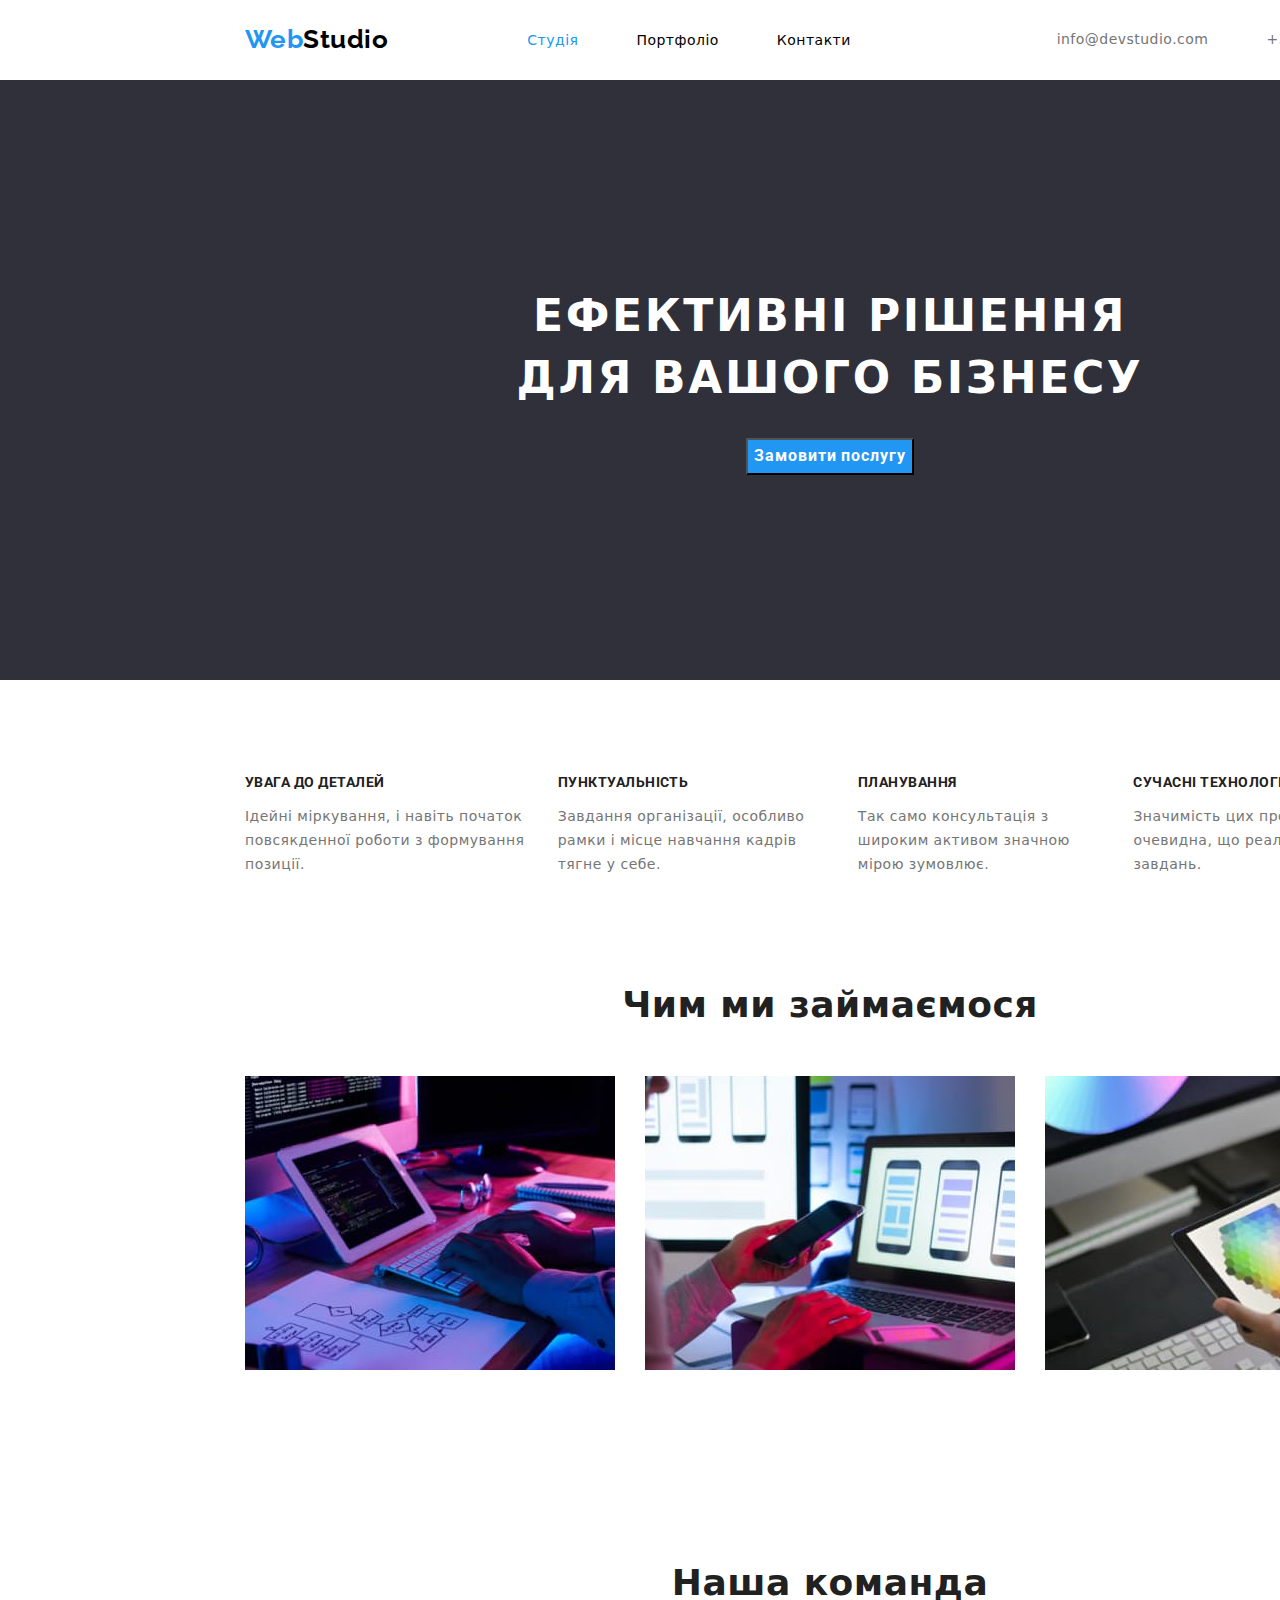
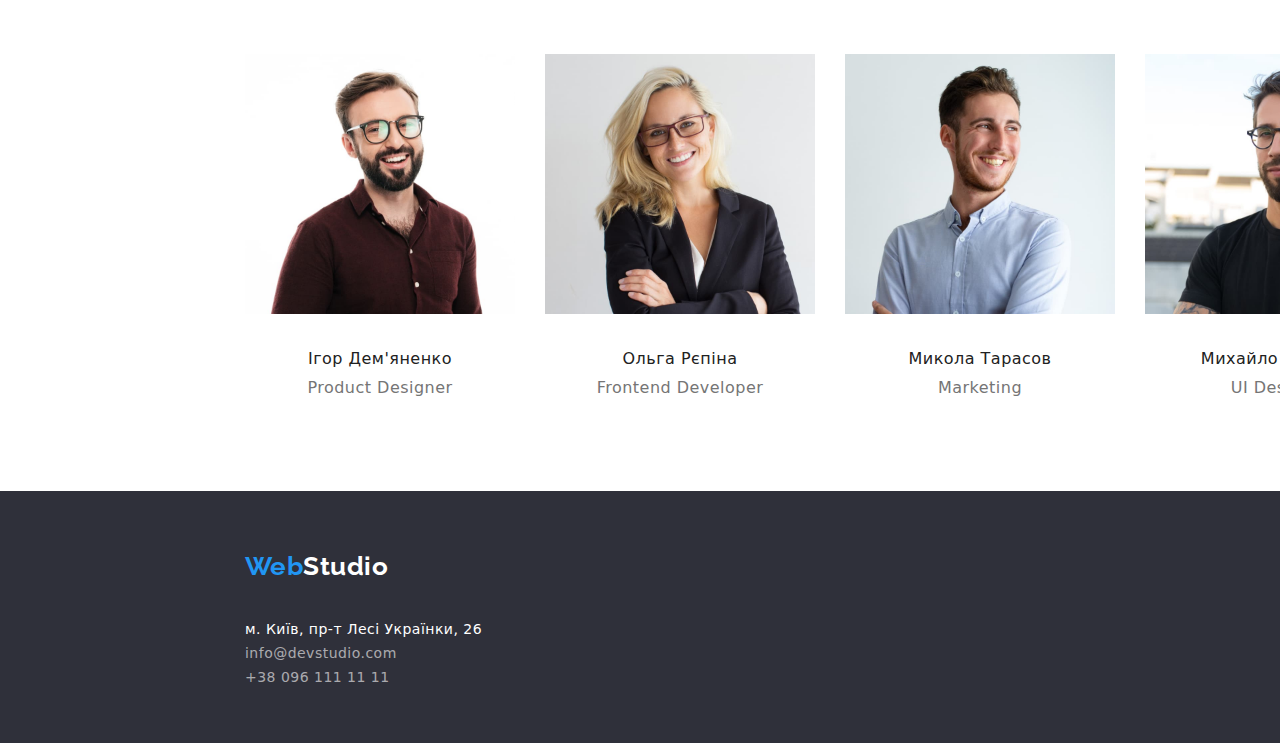
==== commit 7bb37ee0: "redaccia color" ====
--- a/index.html
+++ b/index.html
@@ -34,10 +34,14 @@
 
   <main>
     <!-- hero -->
-    <section class="conteiner main">
-      <div class=" hero"> 
-         <h1 class="title">Ефективні рішення для вашого бізнесу</h1>
-        <button class="btn-order" type="button">Замовити послугу</button></div>
+    <section class="hero-wraper">
+      <div class="conteiner">
+        <div class="hero"> 
+        <h1 class="title">Ефективні рішення для вашого бізнесу</h1>
+       <button class="btn-order" type="button">Замовити послугу</button>
+     </div>
+    </div>
+      
     
     </section>
     <!-- advantage firm-->
--- a/styles/styles.css
+++ b/styles/styles.css
@@ -93,11 +93,12 @@
 /* main */
 
 
-.main {
-    background: #2F303A
-}
 
 /* <!-- hero --> */
+.hero-wraper{background-color: #2F303A;
+
+}
+
 .hero{ height: 600px;
 display: flex;
 flex-direction:column;
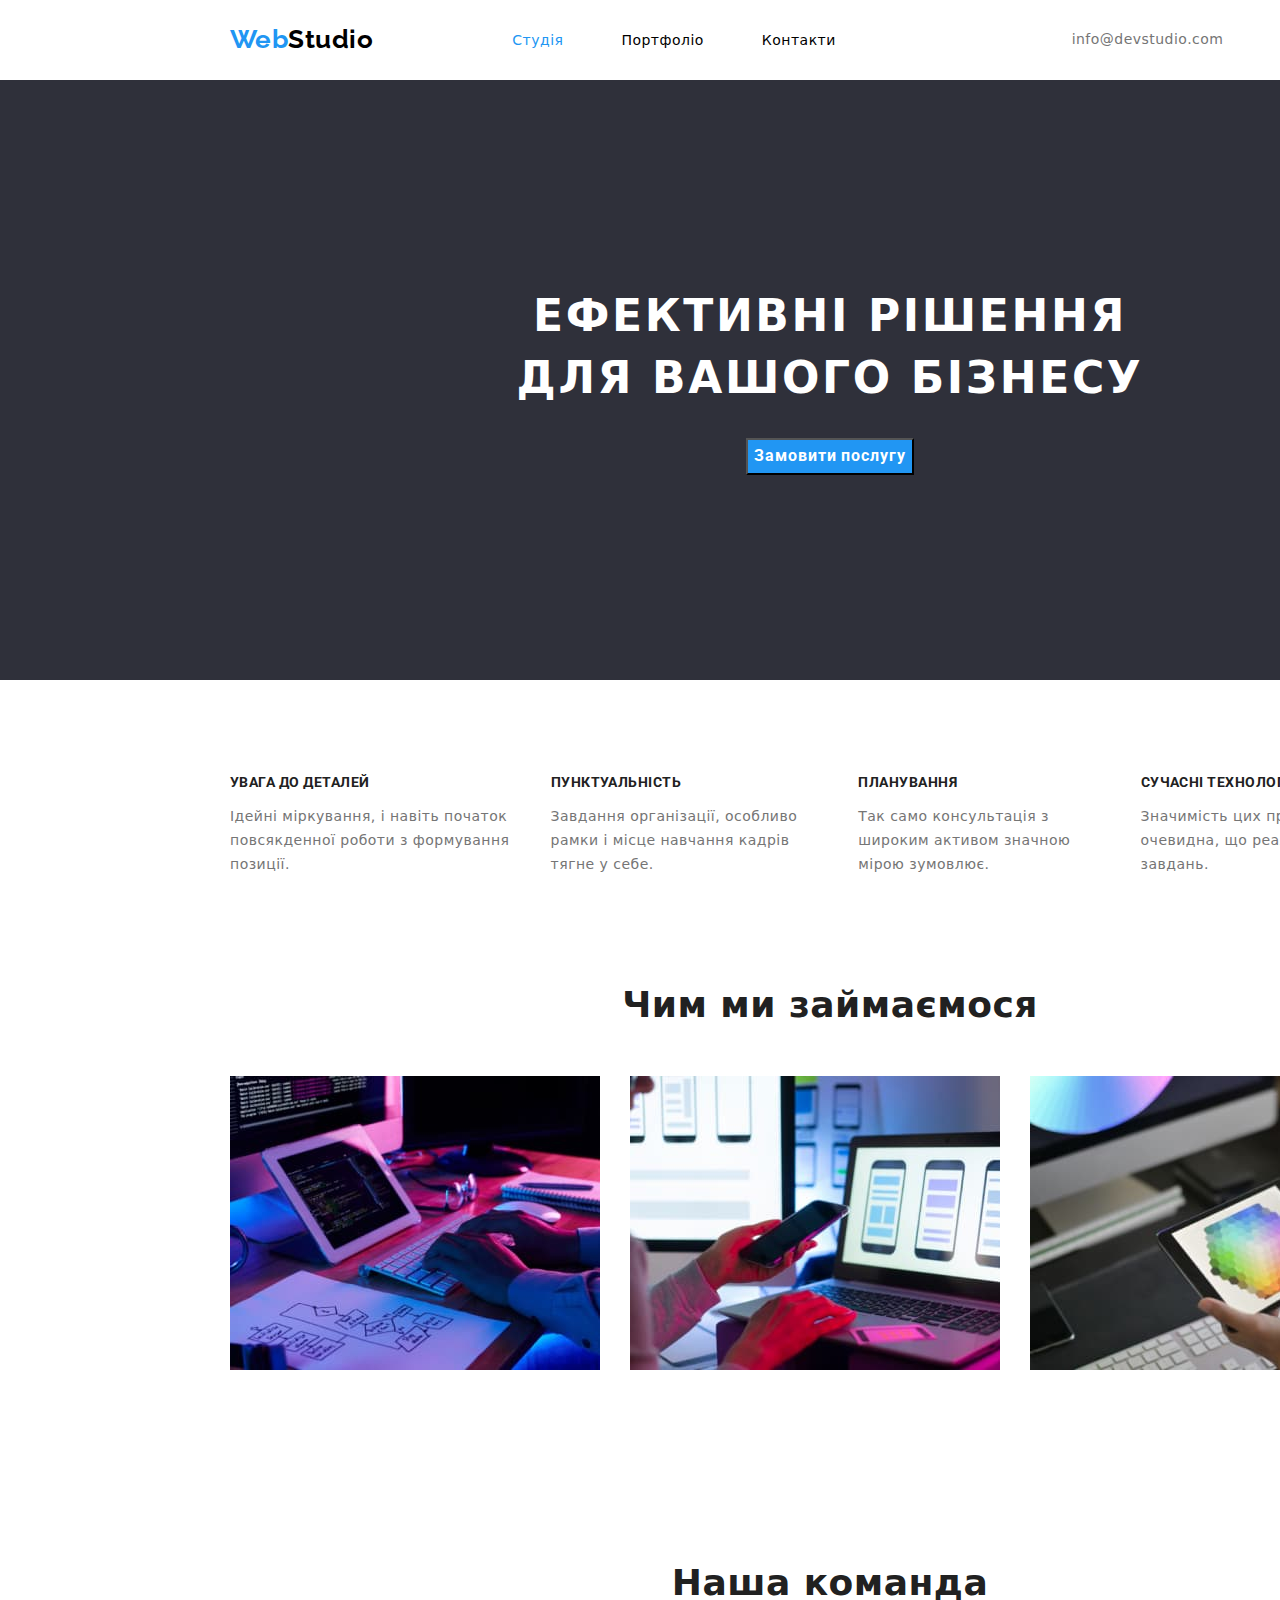
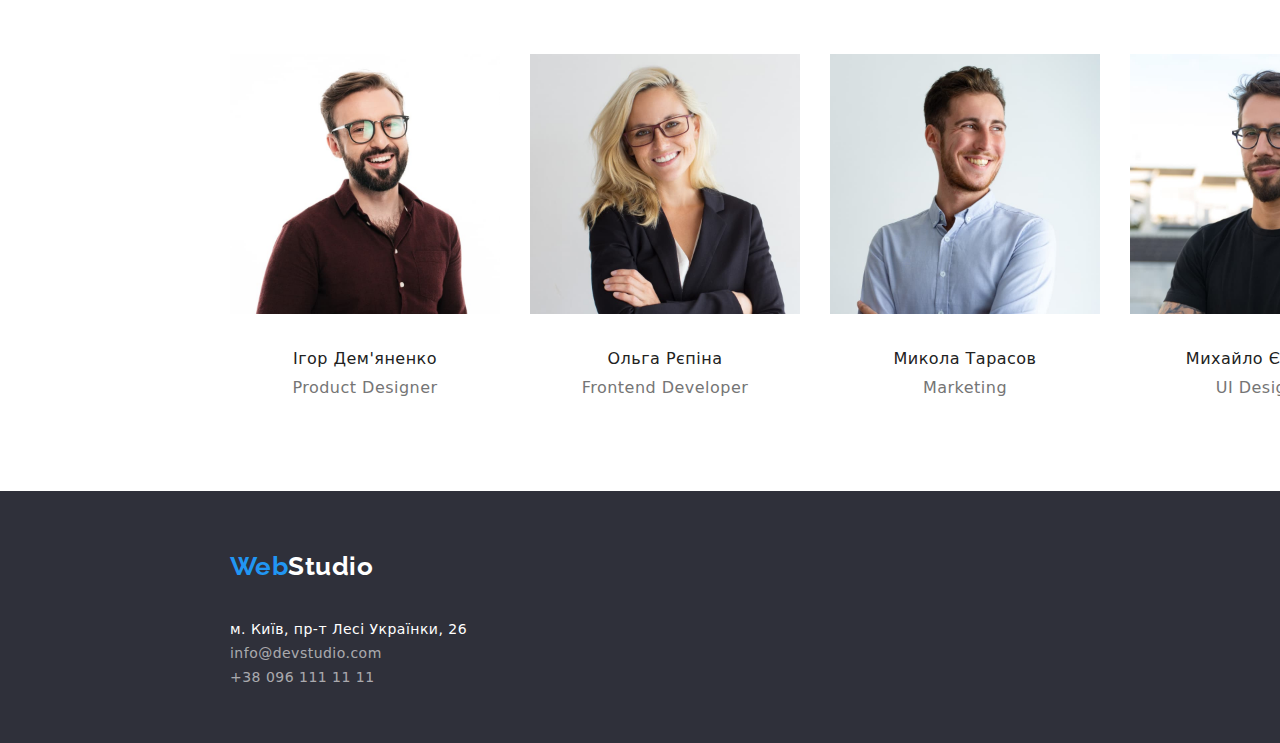
==== commit 8d971e60: "zminy v padinge" ====
--- a/index.html
+++ b/index.html
@@ -8,7 +8,8 @@
   <title>студія</title>
   <link rel="stylesheet" href="styles/styles.css">
   <link rel="stylesheet" href="./styles/marmalaiz.css">
-  <link href="https://fonts.googleapis.com/css2?family=Raleway:wght@700&family=Roboto:wght@400;500;700;900&display=swap" rel="stylesheet">
+  <link href="https://fonts.googleapis.com/css2?family=Raleway:wght@700&family=Roboto:wght@400;500;700;900&display=swap"
+    rel="stylesheet">
 </head>
 
 <body>
@@ -25,24 +26,27 @@
           </ul>
         </nav>
         <ul class="communication list kontakt-list">
-          <li class="link"><a href="mailto:info@devstudio.com" class="communication communication-mail">info@devstudio.com</a></li>
-          <li class="link"><a href="tel:+380961111111" class="communication communication-tel">+38 096 111 11 11</a></li>
-        </ul></div>  
+          <li class="link"><a href="mailto:info@devstudio.com"
+              class="communication communication-mail">info@devstudio.com</a></li>
+          <li class="link"><a href="tel:+380961111111" class="communication communication-tel">+38 096 111 11 11</a>
+          </li>
+        </ul>
       </div>
-  
+    </div>
+
   </header>
 
   <main>
     <!-- hero -->
     <section class="hero-wraper">
       <div class="conteiner">
-        <div class="hero"> 
-        <h1 class="title">Ефективні рішення для вашого бізнесу</h1>
-       <button class="btn-order" type="button">Замовити послугу</button>
-     </div>
-    </div>
-      
-    
+        <div class="hero">
+          <h1 class="title">Ефективні рішення для вашого бізнесу</h1>
+          <button class="btn-order" type="button">Замовити послугу</button>
+        </div>
+      </div>
+
+
     </section>
     <!-- advantage firm-->
     <section class="conteiner advantage-section">
@@ -122,22 +126,24 @@
   <!-- footer -->
   <footer class="footer">
     <div class="conteiner">
-      <div class="logo-wraper"><a class="Logo logospan-footer" href="index.html"><span class="logospan">Web</span>Studio</a></div>
+      <div class="logo-wraper"><a class="Logo logospan-footer" href="index.html"><span
+            class="logospan">Web</span>Studio</a></div>
 
       <address>
         <ul class="address-list list">
           <li>
-            <a class="Address-link" href="https://goo.gl/maps/K1UanMXqAidAnJSs7" target="_blank" rel="noopener noreferrer nofollow">
+            <a class="Address-link" href="https://goo.gl/maps/K1UanMXqAidAnJSs7" target="_blank"
+              rel="noopener noreferrer nofollow">
               м. Київ, пр-т Лесі Українки, 26</a>
           </li>
-          <li >
+          <li>
             <a href="mailto:info@devstudio.com" target="_blank" class="communication-footer">info@devstudio.com</a>
           </li>
-          <li ><a href="tel:+380961111111" class="communication-footer">+38 096 111 11 11</a></li>
+          <li><a href="tel:+380961111111" class="communication-footer">+38 096 111 11 11</a></li>
         </ul>
       </address>
     </div>
   </footer>
 </body>
 
-</html>
+</html>--- a/styles/styles.css
+++ b/styles/styles.css
@@ -15,27 +15,36 @@
     letter-spacing: 0.03em;
     color: var(--primary-text-color);
     background-color: #ffffff;
-    
-  
-}
-
-
-
-a{text-decoration: none;}
-address{list-style-type:none;
-    text-decoration: none;}
-
-    .list{list-style-type:none;  }
-
-    .conteiner{margin-left: 215px;
-        width: 1230px;
-        padding-left: 30px;
-        padding-right: 30px;
-    }
-
-    /* header */
-
-.Logo { margin-right: 95px;
+
+
+}
+
+
+
+a {
+    text-decoration: none;
+}
+
+address {
+    list-style-type: none;
+    text-decoration: none;
+}
+
+.list {
+    list-style-type: none;
+}
+
+.conteiner {
+    margin-left: 215px;
+    width: 1230px;
+    padding-left: 15px;
+    padding-right: 15px;
+}
+
+/* header */
+
+.Logo {
+    margin-right: 95px;
     font-family: 'Raleway', sans-serif;
     font-weight: 700;
     font-size: 26px;
@@ -44,12 +53,17 @@
 }
 
 
-.conteiner-header{ height: 80px;
-                   align-items:center ;
-                   display: flex;
-}
-.nav-list{ display: flex;}
-.nav-list>.link:not(:last-child){ 
+.conteiner-header {
+    height: 80px;
+    align-items: center;
+    display: flex;
+}
+
+.nav-list {
+    display: flex;
+}
+
+.nav-list>.link:not(:last-child) {
     margin-right: 50px;
 }
 
@@ -60,33 +74,44 @@
 }
 
 
-.activ.corrent{color: var(--focus-text-color);}
-
-.nav-knopky { padding: 4px 4px; 
+.activ.corrent {
+    color: var(--focus-text-color);
+}
+
+.nav-knopky {
+    padding: 4px 4px;
     color: var(--logo-text-color);
     font-weight: 500;
     font-size: 14px;
     line-height: 1.14;
-    }
-.kontakt-list{ 
+}
+
+.kontakt-list {
     margin-left: auto;
-   }
-
-.communication { display: flex;
+}
+
+.communication {
+    display: flex;
     color: var(--primary-text-color);
     font-weight: 500;
     font-size: 14px;
     line-height: 1.14;
 }
-.communication-tel{ margin-left: 50px;}
-
-.communication-mail,.communication-tel{padding: 4px 4px;
-    color: var(--advantage-text-color)}
+
+.communication-tel {
+    margin-left: 50px;
+}
+
+.communication-mail,
+.communication-tel {
+    padding: 4px 4px;
+    color: var(--advantage-text-color)
+}
 
 
 
 .link :hover,
-.link :focus{
+.link :focus {
     color: var(--focus-text-color);
 }
 
@@ -95,18 +120,20 @@
 
 
 /* <!-- hero --> */
-.hero-wraper{background-color: #2F303A;
-
-}
-
-.hero{ height: 600px;
-display: flex;
-flex-direction:column;
-justify-content:center;
-align-items:center;
-}
-
-.title { 
+.hero-wraper {
+    background-color: #2F303A;
+
+}
+
+.hero {
+    height: 600px;
+    display: flex;
+    flex-direction: column;
+    justify-content: center;
+    align-items: center;
+}
+
+.title {
     width: 700px;
     margin: 0;
     font-weight: 900;
@@ -118,7 +145,8 @@
     color: var(--other-text-color)
 }
 
-.btn-order { margin-top: 30px;
+.btn-order {
+    margin-top: 30px;
     font-family: 'Roboto', sans-serif;
     background-color: var(--focus-text-color);
     font-weight: 700;
@@ -132,14 +160,16 @@
 
 
 
-.advantage-list{margin: 0;
-    padding: 0;
-     display: flex;}
-
-     .advantage-list-item:not(:last-child){ 
-        margin-right: 30px;
-
-     }
+.advantage-list {
+    margin: 0;
+    padding: 0;
+    display: flex;
+}
+
+.advantage-list-item:not(:last-child) {
+    margin-right: 30px;
+
+}
 
 .advantage-title {
     position: absolute;
@@ -154,7 +184,8 @@
     margin: -1px;
 }
 
-.advantage-title-two { margin-top: 95px;
+.advantage-title-two {
+    margin-top: 95px;
     font-family: 'Roboto';
     font-style: normal;
     font-weight: 700;
@@ -164,25 +195,29 @@
 }
 
 .advantage-text {
-    
+
     font-size: 14px;
     line-height: 1.7;
     color: var(--advantage-text-color)
 }
 
 
-/* <!-- Whot working --> */ 
-
-.working-list{display: flex;
-padding: 0 0 94px 0;
-margin: 0;
-}
-
-.working-list-item:not(:last-child){ margin-right: 30px;}
-
-
-.title-section {padding-top: 94px;
-    padding-bottom: 50px ;
+/* <!-- Whot working --> */
+
+.working-list {
+    display: flex;
+    padding: 0 0 94px 0;
+    margin: 0;
+}
+
+.working-list-item:not(:last-child) {
+    margin-right: 30px;
+}
+
+
+.title-section {
+    padding-top: 94px;
+    padding-bottom: 50px;
     margin: 0;
     font-weight: 700;
     font-size: 36px;
@@ -192,13 +227,18 @@
 
 /* <!-- Our team --> */
 
-.team-list { display: flex;
-    margin: 0;
-padding:0 0 94px 0;}
-
-.team-list-icon:not(:last-child){ margin-right: 30px;}
-
-.team-title-name {margin-top: 30px;
+.team-list {
+    display: flex;
+    margin: 0;
+    padding: 0 0 94px 0;
+}
+
+.team-list-icon:not(:last-child) {
+    margin-right: 30px;
+}
+
+.team-title-name {
+    margin-top: 30px;
     margin-bottom: 10px;
     font-weight: 500;
     font-size: 16px;
@@ -206,8 +246,9 @@
     text-align: center;
 }
 
-.team-post {margin: 0;
-    
+.team-post {
+    margin: 0;
+
     font-size: 16px;
     line-height: 1.2;
     text-align: center;
@@ -216,16 +257,22 @@
 
 /* footer */
 
-.footer {height: 252px;
+.footer {
+    height: 252px;
     background: #2F303A
 }
 
-.logo-wraper{padding: 60px 0 20px 0;}
-
-.logospan-footer{color: var(--other-text-color);
-}
-
-.address-list{ padding: 0;}
+.logo-wraper {
+    padding: 60px 0 20px 0;
+}
+
+.logospan-footer {
+    color: var(--other-text-color);
+}
+
+.address-list {
+    padding: 0;
+}
 
 .Address-link {
     font-style: normal;
@@ -243,28 +290,37 @@
 
 /* Portfolio */
 
-.btn-list{ display: flex;
-    justify-content:center;
-margin: 0;
-padding: 96px 0 34px 0;}
-
-   .bnt-link:not(:last-child){ margin-right: 8px;}
-
-   .list-portfolio{ display: flex;
+.btn-list {
+    display: flex;
+    justify-content: center;
+    margin: 0;
+    padding: 96px 0 34px 0;
+}
+
+.bnt-link:not(:last-child) {
+    margin-right: 8px;
+}
+
+.list-portfolio {
+    display: flex;
     flex-wrap: wrap-reverse;
     margin: 0;
     padding: 0;
 }
 
-.list-portfolio-icon{ width: calc((100% - 60px) / 3);
+.list-portfolio-icon {
+    width: calc((100% - 60px) / 3);
     margin-right: 30px;
-    margin-bottom: 30px;}
-
-.list-portfolio-icon:nth-child(3n){ margin-right: 0;}
-    
-   
-
-    
+    margin-bottom: 30px;
+}
+
+.list-portfolio-icon:nth-child(3n) {
+    margin-right: 0;
+}
+
+
+
+
 
 
 .title-galety {
@@ -280,7 +336,8 @@
     margin: -1px;
 }
 
-.bnt-portfolio {border-radius: 4px;
+.bnt-portfolio {
+    border-radius: 4px;
     font-family: 'Roboto';
     font-style: normal;
     font-weight: 500;
@@ -305,14 +362,15 @@
 }
 
 .text-portfolio {
-    
+
     font-size: 16px;
     line-height: 1.9;
     color: var(--advantage-text-color);
 }
-.communication-footer:hover,.communication-footer:focus,.Address-link:hover,.Address-link:focus {color: var(--focus-text-color);}
-
-
-
-
-
+
+.communication-footer:hover,
+.communication-footer:focus,
+.Address-link:hover,
+.Address-link:focus {
+    color: var(--focus-text-color);
+}